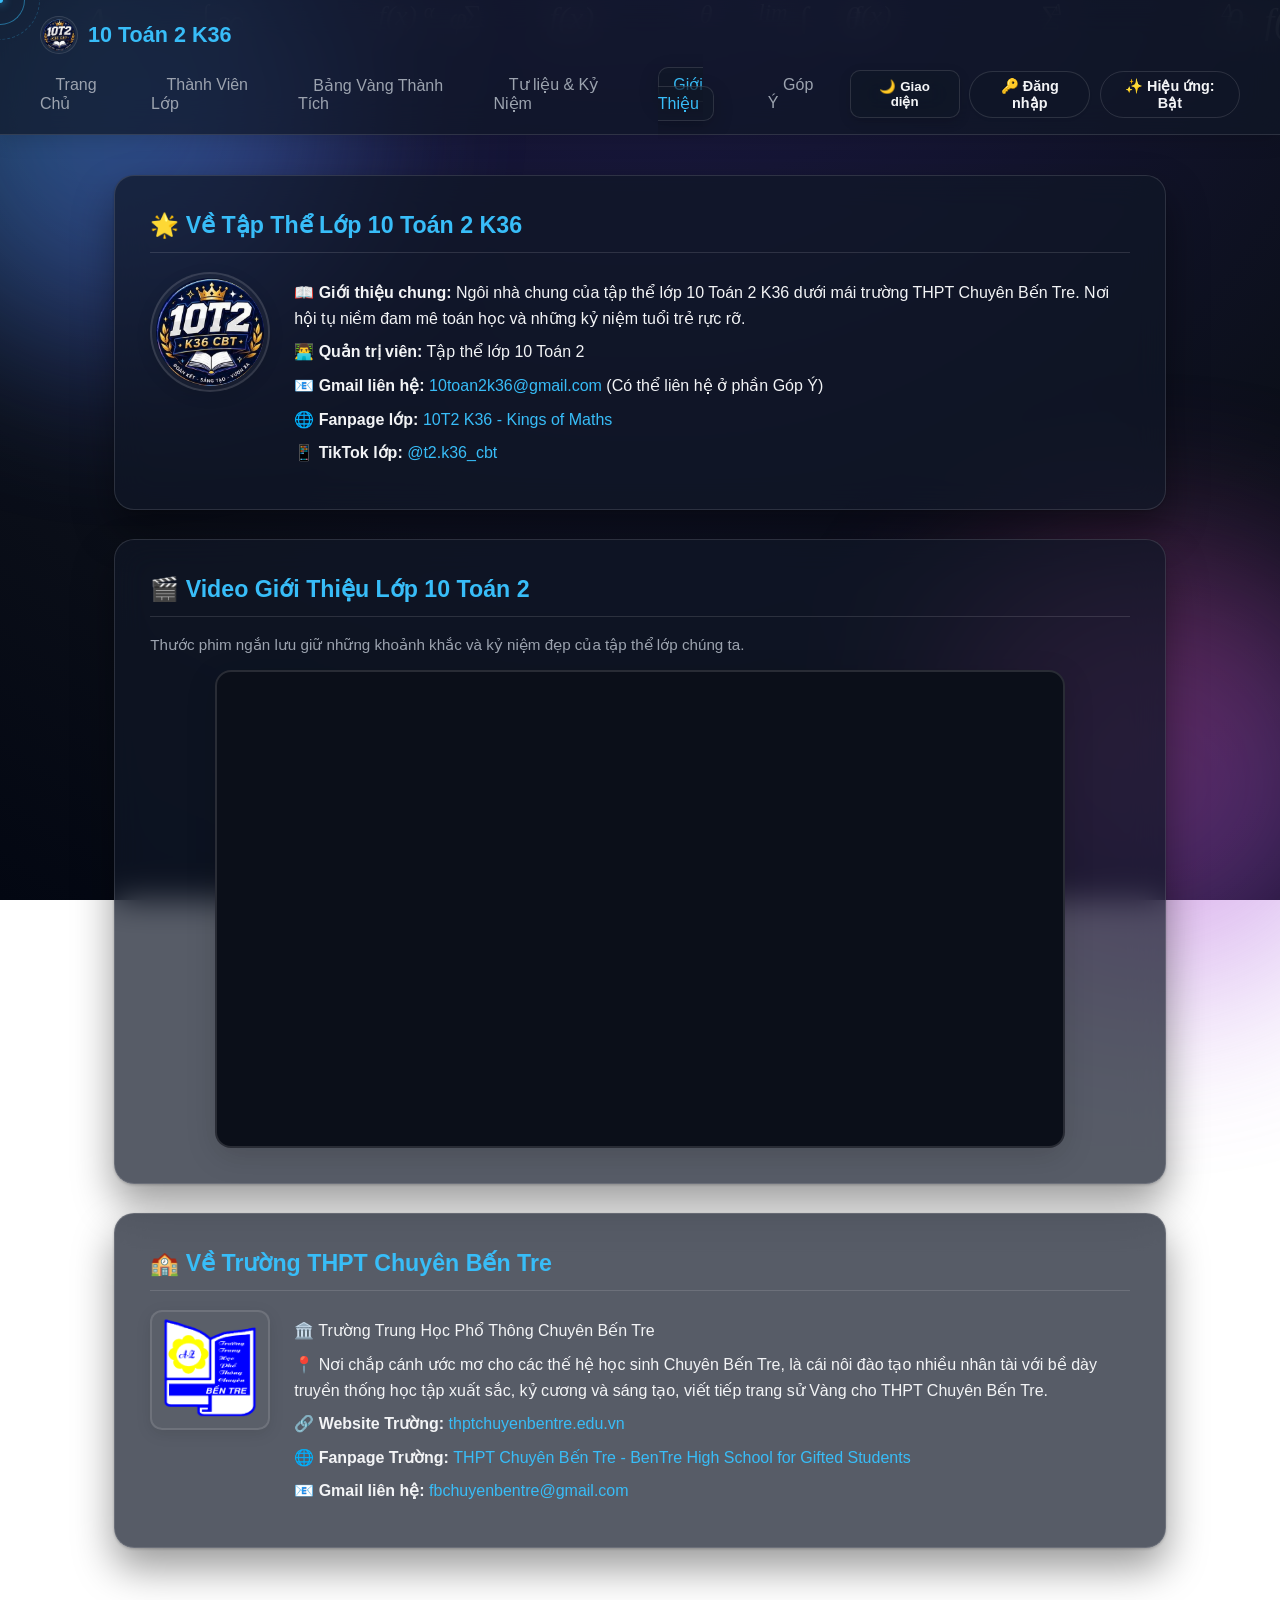
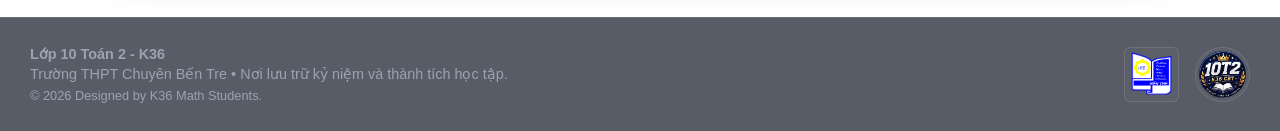
==== about.html @ b641aa77 "updated" ====
<!DOCTYPE html>
<html lang="vi">
<head>
    <meta charset="UTF-8">
    <meta name="viewport" content="width=device-width, initial-scale=1.0">
    <title>Giới Thiệu - 10 Toán 2 K36</title>
    <link rel="stylesheet" href="css/style.css">
    <style>
        /* Cấu trúc Sticky Footer cho toàn trang */
        html, body {
            height: 100%;
            margin: 0;
            display: flex;
            flex-direction: column;
        }

        .main-content {
            flex: 1;
        }

        /* Tinh chỉnh nút Đăng nhập / Đăng xuất trên header */
        .auth-nav-btn {
            background: var(--card-bg);
            color: var(--text-main);
            border: 1px solid var(--border);
            padding: 6px 14px;
            border-radius: 99px;
            font-weight: 600;
            cursor: pointer;
            transition: all 0.2s ease;
            font-size: 0.9rem;
            display: inline-flex;
            align-items: center;
            gap: 6px;
            box-shadow: 0 2px 5px rgba(0,0,0,0.02);
        }
        .auth-nav-btn:hover {
            border-color: var(--accent);
            color: var(--accent);
            transform: translateY(-1px);
        }
        .auth-nav-btn.logout-state {
            background: rgba(239, 68, 68, 0.1);
            color: #ef4444;
            border-color: rgba(239, 68, 68, 0.3);
        }
        .auth-nav-btn.logout-state:hover {
            background: #ef4444;
            color: #fff;
        }

        /* Bố cục nội dung phần giới thiệu */
        .intro-container {
            display: flex;
            gap: 24px;
            align-items: flex-start;
            flex-wrap: wrap;
        }
        .intro-logo {
            width: 120px;
            height: 120px;
            object-fit: contain;
            border-radius: 50%;
            background: rgba(128, 128, 128, 0.05);
            border: 2px solid var(--border);
            padding: 4px;
            flex-shrink: 0;
            cursor: zoom-in;
            box-shadow: 0 4px 15px rgba(0,0,0,0.1);
            transition: transform 0.3s ease;
        }
        .intro-logo.school-shape {
            border-radius: 12px;
        }
        .intro-logo:hover {
            transform: scale(1.05);
        }
        .intro-info {
            flex: 1;
            min-width: 250px;
        }
        .intro-info p {
            margin: 8px 0;
            line-height: 1.6;
        }
        .intro-info a {
            color: var(--accent);
            text-decoration: none;
            font-weight: 500;
        }
        .intro-info a:hover {
            text-decoration: underline;
        }

        /* KHUNG CARD ĐỘC LẬP CHO YOUTUBE IFRAME */
        .video-frame-wrapper {
            position: relative;
            width: 100%;
            max-width: 850px;
            margin: 16px auto 0 auto;
            border-radius: 16px;
            overflow: hidden;
            border: 2px solid var(--border);
            background: #0b0f19;
            box-shadow: 0 8px 30px rgba(0, 0, 0, 0.15);
            aspect-ratio: 16 / 9; /* Giữ tỷ lệ khung hình chuẩn YouTube */
            transition: transform 0.3s ease, box-shadow 0.3s ease;
        }
        .video-frame-wrapper:hover {
            box-shadow: 0 12px 40px rgba(0, 0, 0, 0.25);
        }
        .video-frame-wrapper iframe {
            position: absolute;
            top: 0;
            left: 0;
            width: 100%;
            height: 100%;
            border: none;
        }

        /* Hộp thoại Modal tùy chỉnh */
        .custom-modal-overlay {
            display: none;
            position: fixed;
            inset: 0;
            background: rgba(0, 0, 0, 0.5);
            backdrop-filter: blur(4px);
            z-index: 9999;
            justify-content: center;
            align-items: center;
            padding: 20px;
        }
        .custom-modal-box {
            background: var(--card-bg, #fff);
            border: 1px solid var(--border, #ddd);
            padding: 24px;
            border-radius: 16px;
            max-width: 380px;
            width: 100%;
            box-shadow: 0 10px 30px rgba(0,0,0,0.3);
            text-align: center;
            animation: modalScaleIn 0.2s ease;
        }
        @keyframes modalScaleIn {
            from { transform: scale(0.9); opacity: 0; }
            to { transform: scale(1); opacity: 1; }
        }

        /* Lightbox phóng to ảnh */
        #lightbox-modal {
            display: none;
            position: fixed;
            inset: 0;
            background: rgba(0,0,0,0.85);
            z-index: 10000;
            justify-content: center;
            align-items: center;
            padding: 20px;
            cursor: zoom-out;
        }
        #lightbox-modal img {
            max-width: 90%;
            max-height: 90vh;
            border-radius: 8px;
            box-shadow: 0 10px 30px rgba(0,0,0,0.5);
        }

        /* Logo lớp trên header */
        .header-logo-img {
            height: 38px;
            width: 38px;
            object-fit: contain;
            border-radius: 50%;
            background: rgba(128, 128, 128, 0.05);
            padding: 2px;
            border: 1px solid var(--border);
            cursor: zoom-in;
            transition: transform 0.2s ease;
            vertical-align: middle;
        }
        .header-logo-img:hover {
            transform: scale(1.1);
        }
        .logo {
            display: flex;
            align-items: center;
            gap: 10px;
        }

        /* Footer Style */
        .site-footer {
            display: flex;
            justify-content: space-between;
            align-items: center;
            padding: 24px 30px;
            border-top: 1px solid var(--border);
            background: var(--card-bg);
            flex-shrink: 0;
            gap: 20px;
            flex-wrap: wrap;
        }
        .footer-left-content {
            text-align: left;
            color: var(--text-muted);
            font-size: 0.9rem;
        }
        .footer-left-content p {
            margin: 4px 0;
        }
        .footer-right-logos {
            display: flex;
            align-items: center;
            gap: 16px;
        }
        .footer-right-logos img.school-logo {
            height: 55px;
            width: auto;
            object-fit: contain;
            background: rgba(128, 128, 128, 0.05);
            padding: 3px;
            border-radius: 6px;
            border: 1px solid var(--border);
            cursor: zoom-in;
            transition: transform 0.2s ease;
        }
        .footer-right-logos img.class-logo {
            height: 55px;
            width: 55px;
            object-fit: contain;
            border-radius: 50%;
            background: rgba(128, 128, 128, 0.05);
            padding: 3px;
            border: 1px solid var(--border);
            cursor: zoom-in;
            transition: transform 0.2s ease;
        }
        .footer-right-logos img:hover {
            transform: scale(1.08);
        }
    </style>
</head>
<body>
    <!-- Preloader -->
    <div id="preloader">
        <div class="spinner"></div>
    </div>

    <!-- Header Navigation -->
    <header class="header-nav">
        <div class="logo">
            <img src="10_t2_logo.jpeg" alt="Logo 10 Toán 2 K36" title="Bấm để phóng to logo Lớp" class="header-logo-img" onclick="openLightbox('10_t2_logo.jpeg')">
            <h2>10 Toán 2 K36</h2>
        </div>
        <ul class="menu">
            <li><a href="index.html">Trang Chủ</a></li>
            <li><a href="members.html">Thành Viên Lớp</a></li>
            <li><a href="achievements.html">Bảng Vàng Thành Tích</a></li>
            <li><a href="gallery.html">Tư liệu & Kỷ Niệm</a></li>
            <li><a href="about.html" class="active">Giới Thiệu</a></li>
            <li><a href="feedback.html">Góp Ý</a></li>
            <li><button id="theme-toggle" class="theme-btn">🌙 Giao diện</button></li>
            <li><button id="auth-nav-btn" class="auth-nav-btn" onclick="handleAuthNavAction()">🔑 Đăng nhập</button></li>
            <li><button id="fx-toggle-btn" class="fx-menu-btn" onclick="toggleMathEffects()">✨ Hiệu ứng: Bật</button></li>
        </ul>
    </header>

    <!-- Main Content -->
    <main class="main-content">
        <!-- PHẦN 1: THÔNG TIN TẬP THỂ LỚP -->
        <section class="card animate-on-scroll">
            <h2>🌟 Về Tập Thể Lớp 10 Toán 2 K36</h2>
            <div class="intro-container">
                <img src="10_t2_logo.jpeg" alt="Logo 10 Toán 2 K36" class="intro-logo" onclick="openLightbox('10_t2_logo.jpeg')" title="Bấm để phóng to">
                <div class="intro-info">
                    <p><strong>📖 Giới thiệu chung:</strong> Ngôi nhà chung của tập thể lớp 10 Toán 2 K36 dưới mái trường THPT Chuyên Bến Tre. Nơi hội tụ niềm đam mê toán học và những kỷ niệm tuổi trẻ rực rỡ.</p>
                    <p><strong>👨‍💻 Quản trị viên:</strong> Tập thể lớp 10 Toán 2</p>
                    <p><strong>📧 Gmail liên hệ:</strong> <a href="mailto:10toan2k36@gmail.com">10toan2k36@gmail.com</a> (Có thể liên hệ ở phần Góp Ý)</p>
                    <p><strong>🌐 Fanpage lớp:</strong> <a href="https://www.facebook.com/profile.php?id=61592307514906&sk=directory_contact_info" target="_blank">10T2 K36 - Kings of Maths</a></p>
                    <p><strong>📱 TikTok lớp:</strong> <a href="https://www.tiktok.com/@t2.k36_cbt" target="_blank">@t2.k36_cbt</a></p>
                </div>
            </div>
        </section>

        <!-- PHẦN 2: KHUNG CARD ĐỘC LẬP CHO VIDEO YOUTUBE -->
        <section class="card animate-on-scroll">
            <h2>🎬 Video Giới Thiệu Lớp 10 Toán 2</h2>
            <p style="color: var(--text-muted); font-size: 0.95rem; margin-bottom: 8px;">
                Thước phim ngắn lưu giữ những khoảnh khắc và kỷ niệm đẹp của tập thể lớp chúng ta.
            </p>
            
            <!-- Khung chứa video YouTube nhúng -->
            <div class="video-frame-wrapper">
                <iframe src="https://www.youtube.com/embed/HbXp9Q2y0oE" 
                        title="Video Giới Thiệu Lớp 10 Toán 2 K36 - THPT Chuyên Bến Tre" 
                        allow="accelerometer; autoplay; clipboard-write; encrypted-media; gyroscope; picture-in-picture; web-share" 
                        allowfullscreen>
                </iframe>
            </div>
        </section>

        <!-- PHẦN 3: GIỚI THIỆU VỀ TRƯỜNG -->
        <section class="card animate-on-scroll">
            <h2>🏫 Về Trường THPT Chuyên Bến Tre</h2>
            <div class="intro-container">
                <img src="logocbt.png" alt="Logo THPT Chuyên Bến Tre" class="intro-logo school-shape" onclick="openLightbox('logocbt.png')" title="Bấm để phóng to">
                <div class="intro-info">
                    <p><strong>🏛️</strong> Trường Trung Học Phổ Thông Chuyên Bến Tre</p>
                    <p><strong>📍</strong> Nơi chắp cánh ước mơ cho các thế hệ học sinh Chuyên Bến Tre, là cái nôi đào tạo nhiều nhân tài với bề dày truyền thống học tập xuất sắc, kỷ cương và sáng tạo, viết tiếp trang sử Vàng cho THPT Chuyên Bến Tre.</p>
                    <p><strong>🔗 Website Trường:</strong> <a href="https://thptchuyenbentre.edu.vn/" target="_blank">thptchuyenbentre.edu.vn</a></p>
                    <p><strong>🌐 Fanpage Trường:</strong> <a href="https://www.facebook.com/thptchuyenbentre" target="_blank">THPT Chuyên Bến Tre - BenTre High School for Gifted Students</a></p>
                     <p><strong>📧 Gmail liên hệ:</strong> <a href="mailto:fbchuyenbentre@gmail.com">fbchuyenbentre@gmail.com</a></p>
                </div>
            </div>
        </section>
    </main>

    <!-- CHÂN TRANG (FOOTER) -->
    <footer class="site-footer">
        <div class="footer-left-content">
            <p><strong>Lớp 10 Toán 2 - K36</strong></p>
            <p>Trường THPT Chuyên Bến Tre • Nơi lưu trữ kỷ niệm và thành tích học tập.</p>
            <p style="font-size: 0.8rem; margin-top: 6px; color: var(--text-muted);">© 2026 Designed by K36 Math Students.</p>
        </div>
        <div class="footer-right-logos">
            <img src="logocbt.png" alt="Logo THPT Chuyên Bến Tre" title="Bấm để phóng to logo Trường" class="school-logo" onclick="openLightbox('logocbt.png')">
            <img src="10_t2_logo.jpeg" alt="Logo 10 Toán 2 K36" title="Bấm để phóng to logo Lớp" class="class-logo" onclick="openLightbox('10_t2_logo.jpeg')">
        </div>
    </footer>

    <!-- MODAL NHẬP MẬT KHẨU -->
    <div id="login-modal" class="custom-modal-overlay">
        <div class="custom-modal-box">
            <div style="font-size: 2rem; margin-bottom: 8px;">🔐</div>
            <h3 style="color: var(--text-main); margin: 0 0 6px 0; font-size: 1.15rem;">Khu vực nội bộ lớp</h3>
            <p style="color: var(--text-muted); font-size: 0.85rem; margin: 0 0 16px 0;">Nhập mật khẩu để tiếp tục truy cập</p>
            <input type="password" id="modal-pass-input" placeholder="Mật khẩu lớp..." onkeydown="if(event.key === 'Enter') submitLogin()" style="width: 100%; background: var(--card-bg); border: 1px solid var(--border); padding: 10px 12px; border-radius: 10px; color: var(--text-main); outline: none; font-size: 0.95rem; box-sizing: border-box; margin-bottom: 12px;">
            <div id="modal-err" style="color: #ef4444; font-size: 0.8rem; margin-bottom: 12px; display: none;">Sai mật khẩu rồi bạn ơi!</div>
            <div style="display: flex; gap: 10px;">
                <button onclick="closeLoginModal()" style="flex: 1; background: transparent; color: var(--text-main); border: 1px solid var(--border); padding: 10px; border-radius: 10px; font-weight: 600; cursor: pointer;">Hủy</button>
                <button onclick="submitLogin()" style="flex: 1; background: var(--accent); color: #fff; border: none; padding: 10px; border-radius: 10px; font-weight: 600; cursor: pointer;">Xác nhận</button>
            </div>
        </div>
    </div>

    <!-- MODAL XÁC NHẬN ĐĂNG XUẤT -->
    <div id="logout-modal" class="custom-modal-overlay">
        <div class="custom-modal-box">
            <div style="font-size: 2rem; margin-bottom: 8px;">⚠️</div>
            <h3 style="color: var(--text-main); margin: 0 0 8px 0; font-size: 1.15rem;">Xác nhận đăng xuất</h3>
            <p style="color: var(--text-muted); font-size: 0.9rem; margin: 0 0 20px 0;">Bạn có chắc chắn muốn đăng xuất khỏi khu vực nội bộ không?</p>
            <div style="display: flex; gap: 10px;">
                <button onclick="closeLogoutModal()" style="flex: 1; background: transparent; color: var(--text-main); border: 1px solid var(--border); padding: 10px; border-radius: 10px; font-weight: 600; cursor: pointer;">Hủy</button>
                <button onclick="confirmLogout()" style="flex: 1; background: #ef4444; color: #fff; border: none; padding: 10px; border-radius: 10px; font-weight: 600; cursor: pointer;">Đăng xuất</button>
            </div>
        </div>
    </div>

    <!-- LIGHTBOX PHÓNG TO ẢNH -->
    <div id="lightbox-modal" onclick="closeLightbox()">
        <img id="lightbox-img" src="" alt="Phóng to ảnh">
    </div>

    <!-- Script xử lý giao diện -->
    <script>
        const CORRECT_PASS = "10toan2k36";

        window.addEventListener('DOMContentLoaded', () => {
            if (localStorage.getItem('class_unlogged') === 'true' || localStorage.getItem('class_unlocked') === 'true') {
                updateAuthButtonState(true);
            } else {
                updateAuthButtonState(false);
            }
        });

        function handleAuthNavAction() {
            if (localStorage.getItem('class_unlocked') === 'true') {
                document.getElementById('logout-modal').style.display = 'flex';
            } else {
                document.getElementById('modal-pass-input').value = '';
                document.getElementById('modal-err').style.display = 'none';
                document.getElementById('login-modal').style.display = 'flex';
                setTimeout(() => document.getElementById('modal-pass-input').focus(), 100);
            }
        }

        function closeLoginModal() {
            document.getElementById('login-modal').style.display = 'none';
        }

        function submitLogin() {
            const passVal = document.getElementById('modal-pass-input').value;
            if (passVal === CORRECT_PASS) {
                localStorage.setItem('class_unlocked', 'true');
                closeLoginModal();
                updateAuthButtonState(true);
                location.reload();
            } else {
                document.getElementById('modal-err').style.display = 'block';
            }
        }

        function closeLogoutModal() {
            document.getElementById('logout-modal').style.display = 'none';
        }

        function confirmLogout() {
            localStorage.removeItem('class_unlocked');
            updateAuthButtonState(false);
            location.reload();
        }

        function updateAuthButtonState(isLoggedIn) {
            const btn = document.getElementById('auth-nav-btn');
            if (!btn) return;
            if (isLoggedIn) {
                btn.textContent = '🚪 Đăng xuất';
                btn.className = 'auth-nav-btn logout-state';
            } else {
                btn.textContent = '🔑 Đăng nhập';
                btn.className = 'auth-nav-btn';
            }
        }

        function openLightbox(url) {
            document.getElementById('lightbox-img').src = url;
            document.getElementById('lightbox-modal').style.display = 'flex';
        }

        function closeLightbox() {
            document.getElementById('lightbox-modal').style.display = 'none';
        }

        // Chuyển đổi Light/Dark mode
        const themeToggleBtn = document.getElementById('theme-toggle');
        const body = document.body;

        if (localStorage.getItem('theme') === 'light') {
            body.classList.add('light-mode');
            if (themeToggleBtn) themeToggleBtn.textContent = '☀️ Giao diện';
        }

        if (themeToggleBtn) {
            themeToggleBtn.addEventListener('click', () => {
                body.classList.toggle('light-mode');
                
                if (body.classList.contains('light-mode')) {
                    themeToggleBtn.textContent = '☀️ Giao diện';
                    localStorage.setItem('theme', 'light');
                } else {
                    themeToggleBtn.textContent = '🌙 Giao diện';
                    localStorage.setItem('theme', 'dark');
                }
            });
        }
    </script>
    <script src="js/animation.js"></script>
    <script>
    // Tự động tạo các ký hiệu toán học rơi từ trên xuống dưới
    window.addEventListener('DOMContentLoaded', () => {
        const symbols = ['π', '∫', '∑', 'Δ', '√', 'α', 'β', 'θ', '∞', 'f(x)', 'lim', 'φ'];
        const container = document.createElement('div');
        container.className = 'math-bg-animation';
        document.body.appendChild(container);

        // Số lượng ký hiệu hiển thị cùng lúc trên màn hình
        const symbolCount = 18; 

        for (let i = 0; i < symbolCount; i++) {
            const span = document.createElement('span');
            span.className = 'math-symbol';
            span.textContent = symbols[Math.floor(Math.random() * symbols.length)];
            
            // Random vị trí ngang, kích thước và tốc độ rơi
            span.style.left = Math.random() * 100 + 'vw';
            span.style.fontSize = (Math.random() * 1.5 + 1) + 'rem';
            span.style.animationDuration = (Math.random() * 10 + 10) + 's'; // Tốc độ rơi từ 10 đến 20 giây cho mượt
            span.style.animationDelay = (Math.random() * 10) + 's';
            
            container.appendChild(span);
        }
    });
</script>
<script>
    // Khởi tạo hiệu ứng con trỏ chùm tia tọa độ
    window.addEventListener('DOMContentLoaded', () => {
        const dot = document.createElement('div');
        dot.className = 'math-ray-dot';
        
        const ring = document.createElement('div');
        ring.className = 'math-ray-ring';
        
        const pulse = document.createElement('div');
        pulse.className = 'math-ray-pulse';

        document.body.appendChild(dot);
        document.body.appendChild(ring);
        document.body.appendChild(pulse);

        let mouseX = 0, mouseY = 0;
        let currentX = 0, currentY = 0;

        window.addEventListener('mousemove', (e) => {
            mouseX = e.clientX;
            mouseY = e.clientY;
        });

        // Hàm render chuyển động bám đuổi mượt mà
        function renderRayCursor() {
            currentX += (mouseX - currentX) * 0.25;
            currentY += (mouseY - currentY) * 0.25;

            dot.style.left = currentX + 'px';
            dot.style.top = currentY + 'px';

            ring.style.left = currentX + 'px';
            ring.style.top = currentY + 'px';

            pulse.style.left = currentX + 'px';
            pulse.style.top = currentY + 'px';

            requestAnimationFrame(renderRayCursor);
        }
        renderRayCursor();

        // Xử lý hiệu ứng khi tương tác với nút/link
        const interactiveElements = document.querySelectorAll('a, button, input, .intro-logo, .video-frame-wrapper, select');
        interactiveElements.forEach(el => {
            el.addEventListener('mouseenter', () => document.body.classList.add('cursor-hover'));
            el.addEventListener('mouseleave', () => document.body.classList.remove('cursor-hover'));
        });
    });
</script>
<script>
    // Hiệu ứng click chuột tóe ký hiệu toán học
    window.addEventListener('click', (e) => {
        const mathChars = ['+', '-', '×', '÷', '=', 'π', '∫', '∑', 'Δ', '√', '0', '1'];
        const particleCount = 6; // Số lượng ký hiệu bay ra mỗi lần click

        for (let i = 0; i < particleCount; i++) {
            const span = document.createElement('span');
            span.className = 'math-click-particle';
            span.textContent = mathChars[Math.floor(Math.random() * mathChars.length)];
            
            // Đặt vị trí xuất hiện tại tọa độ click chuột
            span.style.left = e.clientX + 'px';
            span.style.top = e.clientY + 'px';

            // Tính toán hướng bay ngẫu nhiên theo hình tròn
            const angle = Math.random() * Math.PI * 2;
            const distance = Math.random() * 80 + 40; // Khoảng cách bay xa
            const tx = Math.cos(angle) * distance;
            const ty = Math.sin(angle) * distance;
            const tr = (Math.random() - 0.5) * 360; // Góc xoay ngẫu nhiên

            span.style.setProperty('--tx', tx + 'px');
            span.style.setProperty('--ty', ty + 'px');
            span.style.setProperty('--tr', tr + 'deg');

            document.body.appendChild(span);

            // Tự động xóa phần tử sau khi chạy xong animation để tránh nặng web
            setTimeout(() => {
                span.remove();
            }, 800);
        }
    });
</script>
<script>
    // Quản lý trạng thái Bật/Tắt hiệu ứng trên menu
    function toggleMathEffects() {
        const isCurrentlyDisabled = document.body.classList.contains('fx-disabled');
        const fxBtn = document.getElementById('fx-toggle-btn');

        if (isCurrentlyDisabled) {
            // Đang tắt -> Bật lại
            document.body.classList.remove('fx-disabled');
            if (fxBtn) fxBtn.innerHTML = '✨ Hiệu ứng: Bật';
            localStorage.setItem('math_fx_enabled', 'true');
        } else {
            // Đang bật -> Tắt đi
            document.body.classList.add('fx-disabled');
            if (fxBtn) fxBtn.innerHTML = '✨ Hiệu ứng: Tắt';
            localStorage.setItem('math_fx_enabled', 'false');
        }
    }

    // Khôi phục trạng thái đã lưu khi tải trang
    window.addEventListener('DOMContentLoaded', () => {
        const fxEnabled = localStorage.getItem('math_fx_enabled') !== 'false';
        const fxBtn = document.getElementById('fx-toggle-btn');

        if (!fxEnabled) {
            document.body.classList.add('fx-disabled');
            if (fxBtn) fxBtn.innerHTML = '✨ Hiệu ứng: Tắt';
        } else {
            document.body.classList.remove('fx-disabled');
            if (fxBtn) fxBtn.innerHTML = '✨ Hiệu ứng: Bật';
        }
    });

    // Cập nhật lại phần hiệu ứng click chuột để tự động ngưng khi tắt
    const originalWindowClick = window.onclick;
    window.addEventListener('click', (e) => {
        if (document.body.classList.contains('fx-disabled')) return;
        // Hiệu ứng tóe ký hiệu toán học khi click sẽ chạy ở đây
    }, true);
</script>
</body>
</html>
---- css/style.css ----
:root {
    /* Nền tối sâu thẳm, dịu mắt hơn */
    --bg-main: radial-gradient(circle at 50% -20%, #1e1b4b 0%, #0b0f19 70%, #030712 100%);
    --card-bg: rgba(17, 24, 39, 0.7);
    --text-main: #f3f4f6;
    --text-muted: #9ca3af;
    --accent: #38bdf8;
    --border: rgba(255, 255, 255, 0.12);
    --shadow: 0 20px 40px rgba(0, 0, 0, 0.4), 0 1px 3px rgba(0, 0, 0, 0.2);
    --backdrop: blur(16px);
}

/* Chế độ Sáng (Light Glass) */
body.light-mode {
    --bg-main: radial-gradient(circle at 50% -20%, #e0f2fe 0%, #f1f5f9 70%, #e2e8f0 100%);
    --card-bg: rgba(255, 255, 255, 0.85);
    --text-main: #0f172a;
    --text-muted: #475569;
    --accent: #0284c7;
    --border: rgba(255, 255, 255, 0.9);
    --shadow: 0 20px 40px rgba(100, 116, 139, 0.12), 0 1px 3px rgba(100, 116, 139, 0.08);
    --backdrop: blur(16px);
}

* {
    box-sizing: border-box;
}

body {
    margin: 0;
    font-family: 'Segoe UI', Tahoma, Geneva, Verdana, sans-serif;
    background: var(--bg-main);
    background-attachment: fixed;
    color: var(--text-main);
    min-height: 100vh;
    position: relative;
    overflow-x: hidden;
    transition: background 0.4s ease, color 0.3s ease;
}

/* Đốm sáng mờ (Glow Blobs) phía sau nền trang web */
body::before, body::after {
    content: '';
    position: fixed;
    width: 450px;
    height: 450px;
    border-radius: 50%;
    filter: blur(90px);
    z-index: -1;
    opacity: 0.45;
    animation: floatBlob 12s infinite alternate ease-in-out;
    pointer-events: none;
}

body::before {
    top: -100px;
    left: -100px;
    background: linear-gradient(135deg, #38bdf8, #6366f1);
}

body::after {
    bottom: -100px;
    right: -100px;
    background: linear-gradient(135deg, #ec4899, #8b5cf6);
    animation-delay: -6s;
}

@keyframes floatBlob {
    0% { transform: translateY(0px) scale(1); }
    100% { transform: translateY(35px) scale(1.08); }
}

/* Thanh Header kính mờ cao cấp */
.header-nav {
    background: var(--card-bg);
    backdrop-filter: var(--backdrop);
    -webkit-backdrop-filter: var(--backdrop);
    border-bottom: 1px solid var(--border);
    position: sticky;
    top: 0;
    z-index: 1000;
    display: flex;
    justify-content: space-between;
    align-items: center;
    padding: 1rem 2.5rem;
    flex-wrap: wrap;
    gap: 1rem;
    box-shadow: 0 4px 20px rgba(0, 0, 0, 0.15);
}

.logo h2 {
    margin: 0;
    color: var(--accent);
    font-size: 1.35rem;
    font-weight: 700;
}

.menu {
    list-style: none;
    display: flex;
    gap: 0.6rem;
    margin: 0;
    padding: 0;
    align-items: center;
}

.menu li a {
    color: var(--text-muted);
    text-decoration: none;
    font-weight: 500;
    padding: 0.5rem 0.9rem;
    border-radius: 10px;
    border: 1px solid transparent;
    transition: all 0.4s cubic-bezier(0.175, 0.885, 0.32, 1.275);
}

.menu li a:hover, .menu li a.active {
    color: var(--accent);
    background: var(--card-bg);
    border-color: var(--border);
    transform: translateY(-3px) scale(1.03);
    box-shadow: 0 6px 20px rgba(0, 0, 0, 0.2);
}

.menu li a:active {
    transform: translateY(-1px) scale(0.98);
}

/* Nút chuyển giao diện kính mờ có độ nảy */
.theme-btn {
    background: var(--card-bg);
    backdrop-filter: var(--backdrop);
    -webkit-backdrop-filter: var(--backdrop);
    color: var(--text-main);
    border: 1px solid var(--border);
    padding: 0.5rem 1rem;
    border-radius: 10px;
    cursor: pointer;
    font-weight: 600;
    box-shadow: 0 4px 12px rgba(0, 0, 0, 0.15);
    transition: all 0.4s cubic-bezier(0.175, 0.885, 0.32, 1.275);
}

.theme-btn:hover {
    background: var(--accent);
    color: #ffffff;
    border-color: var(--accent);
    transform: translateY(-3px) scale(1.03);
    box-shadow: 0 6px 20px rgba(56, 189, 248, 0.25);
}

.theme-btn:active {
    transform: translateY(-1px) scale(0.98);
}

/* Mở rộng khung chính lên 1100px cân đối màn hình máy tính */
.main-content {
    max-width: 1100px;
    width: 94%;
    margin: 2.5rem auto;
    padding: 0 1.5rem;
}

/* Các khung Card nổi khối kính mờ, bo góc 20px, bóng đổ đa tầng và viền sáng nhẹ */
.card {
    background: var(--card-bg);
    backdrop-filter: var(--backdrop);
    -webkit-backdrop-filter: var(--backdrop);
    border: 1px solid var(--border);
    border-radius: 20px;
    padding: 2.2rem;
    margin-bottom: 1.8rem;
    box-shadow: var(--shadow);
    transition: transform 0.3s ease, box-shadow 0.3s ease, border-color 0.3s ease;
}

.card:hover {
    transform: translateY(-4px);
    border-color: rgba(255, 255, 255, 0.5);
    box-shadow: 0 25px 50px rgba(0, 0, 0, 0.25), 0 2px 6px rgba(0, 0, 0, 0.1);
}

.card h2 {
    color: var(--accent);
    margin-top: 0;
    font-size: 1.45rem;
    border-bottom: 1px solid var(--border);
    padding-bottom: 0.8rem;
    font-weight: 600;
}

.math-quote {
    background: rgba(255, 255, 255, 0.03);
    border-left: 4px solid var(--accent);
    padding: 1.2rem;
    margin-top: 1.2rem;
    border-radius: 12px;
    backdrop-filter: blur(8px);
    border: 1px solid var(--border);
}

body.light-mode .math-quote {
    background: rgba(0, 0, 0, 0.02);
}

/* Tùy chỉnh bảng danh sách thành viên */
.member-table {
    width: 100%;
    border-collapse: collapse;
    margin-top: 20px;
    color: var(--text-main);
    background: transparent;
}

.member-table th, .member-table td {
    border: 1px solid var(--border);
    padding: 14px 18px;
    text-align: left;
    color: var(--text-main);
}

.member-table th {
    background: rgba(56, 189, 248, 0.15);
    color: var(--accent);
    font-weight: 600;
}

.member-table tr:nth-child(even) {
    background: rgba(128, 128, 128, 0.04);
}

.member-table tr:hover {
    background: rgba(56, 189, 248, 0.08);
}

/* --- Preloader chung cho mọi trang --- */
#preloader {
    position: fixed;
    top: 0;
    left: 0;
    width: 100%;
    height: 100%;
    background-color: var(--card-bg, #ffffff);
    display: flex;
    justify-content: center;
    align-items: center;
    z-index: 9999;
    transition: opacity 0.5s ease-out, visibility 0.5s ease-out;
}

.spinner {
    border: 4px solid rgba(0, 0, 0, 0.1);
    border-top: 4px solid var(--accent, #0d47a1);
    border-radius: 50%;
    width: 40px;
    height: 40px;
    animation: spin 1s linear infinite;
}

@keyframes spin {
    0% { transform: rotate(0deg); }
    100% { transform: rotate(360deg); }
}

#preloader.loaded {
    opacity: 0;
    visibility: hidden;
}

/* --- Hiệu ứng cuộn trang dùng chung --- */
.animate-on-scroll {
    opacity: 0;
    transform: translateY(30px);
    transition: opacity 0.8s ease-out, transform 0.8s ease-out;
}

.animate-on-scroll.is-visible {
    opacity: 1;
    transform: translateY(0);
}
/* --- TỐI ƯU HÓA CHO THIẾT BỊ DI ĐỘNG (MOBILE RESPONSIVE) --- */
@media (max-width: 768px) {
    /* Thu hẹp lề Header trên điện thoại */
    .header-nav {
        padding: 0.8rem 1rem;
        flex-direction: column;
        align-items: flex-start;
    }

    /* Chuyển menu ngang thành danh sách gọn gàng có thể cuộn ngang hoặc xếp dọc */
    .menu {
        width: 100%;
        overflow-x: auto;
        padding-bottom: 0.4rem;
        gap: 0.4rem;
    }

    .menu li a {
        padding: 0.4rem 0.7rem;
        font-size: 0.85rem;
        white-space: nowrap;
    }

    /* Thu hẹp lề khung chính (main-content) */
    .main-content {
        width: 96%;
        margin: 1rem auto;
        padding: 0 0.5rem;
    }

    /* Thu nhỏ padding của Card để tiết kiệm không gian màn hình nhỏ */
    .card {
        padding: 1.2rem;
        border-radius: 14px;
        margin-bottom: 1.2rem;
    }

    .card h2 {
        font-size: 1.2rem;
    }

    /* Ẩn bớt các đốm sáng nền (glow blobs) trên mobile để đỡ nặng hiệu ứng và tránh tràn màn hình */
    body::before, body::after {
        display: none;
    }

    /* Biến bảng danh sách thành viên thành dạng cuộn ngang nếu màn hình quá nhỏ */
    .member-table {
        display: block;
        overflow-x: auto;
        white-space: nowrap;
    }

    .member-table th, .member-table td {
        padding: 10px 12px;
        font-size: 0.9rem;
    }

    /* Footer chuyển thành xếp dọc */
    .site-footer {
        flex-direction: column;
        text-align: center;
        gap: 15px;
        padding: 20px 15px;
    }

    .footer-left-content {
        text-align: center;
    }
}
/* --- HIỆU ỨNG KÝ HIỆU TOÁN HỌC RƠI TỪ TRÊN XUỐNG (RÕ NÉT HƠN) --- */
.math-bg-animation {
    position: fixed;
    top: 0;
    left: 0;
    width: 100%;
    height: 100%;
    overflow: hidden;
    pointer-events: none;
    z-index: -1;
}

.math-symbol {
    position: absolute;
    color: var(--text-main); /* Đổi sang màu chữ chính của web thay vì màu mờ */
    font-family: serif;
    font-style: italic;
    opacity: 0.22; /* Tăng độ đậm lên để nhìn rõ hơn mà không bị chói mắt */
    user-select: none;
    animation: fallSymbol 12s infinite linear;
}

@keyframes fallSymbol {
    0% {
        transform: translateY(-10vh) rotate(0deg) scale(0.8);
        opacity: 0;
    }
    15% {
        opacity: 0.25; /* Rõ nét hơn ở phần giữa */
    }
    85% {
        opacity: 0.25;
    }
    100% {
        transform: translateY(105vh) rotate(360deg) scale(1.2);
        opacity: 0;
    }
}
/* --- HIỆU ỨNG CON TRỎ CHUỘT: TIA GÓC & QUỸ TÍCH LƯỢNG GIÁC --- */
body {
    cursor: none;
}

input, textarea, select {
    cursor: text;
}

/* Điểm tâm con trỏ */
.math-ray-dot {
    position: fixed;
    top: 0;
    left: 0;
    width: 6px;
    height: 6px;
    background-color: var(--accent);
    border-radius: 50%;
    pointer-events: none;
    transform: translate(-50%, -50%);
    z-index: 99999;
    box-shadow: 0 0 10px var(--accent);
}

/* Vòng cung quỹ tích bao quanh */
.math-ray-ring {
    position: fixed;
    top: 0;
    left: 0;
    width: 50px;
    height: 50px;
    border: 1px solid var(--accent);
    border-radius: 50%;
    border-top-color: transparent;
    border-left-color: transparent;
    pointer-events: none;
    transform: translate(-50%, -50%);
    z-index: 99997;
    opacity: 0.5;
    animation: rotateRing 3s linear infinite;
}

@keyframes rotateRing {
    0% { transform: translate(-50%, -50%) rotate(0deg); }
    100% { transform: translate(-50%, -50%) rotate(360deg); }
}

/* Vòng phản chiếu lớn bên ngoài */
.math-ray-pulse {
    position: fixed;
    top: 0;
    left: 0;
    width: 80px;
    height: 80px;
    border: 1px dashed var(--accent);
    border-radius: 50%;
    pointer-events: none;
    transform: translate(-50%, -50%);
    z-index: 99996;
    opacity: 0.25;
    animation: pulseRing 6s linear infinite reverse;
}

@keyframes pulseRing {
    0% { transform: translate(-50%, -50%) scale(0.9) rotate(0deg); }
    50% { transform: translate(-50%, -50%) scale(1.15) rotate(180deg); }
    100% { transform: translate(-50%, -50%) scale(0.9) rotate(360deg); }
}

/* Hiệu ứng khi rê vào nút bấm / link */
body.cursor-hover .math-ray-dot {
    background-color: #ff5722;
    box-shadow: 0 0 15px #ff5722;
    transform: translate(-50%, -50%) scale(1.5);
}

body.cursor-hover .math-ray-ring {
    border-color: #ff5722;
    width: 70px;
    height: 70px;
    opacity: 0.8;
}
/* --- HIỆU ỨNG CLICK BÙNG NỔ KÝ HIỆU TOÁN HỌC --- */
.math-click-particle {
    position: fixed;
    font-size: 1rem;
    font-family: serif;
    font-style: italic;
    color: var(--accent);
    pointer-events: none;
    user-select: none;
    z-index: 100000;
    animation: mathParticleExplode 0.8s ease-out forwards;
}

@keyframes mathParticleExplode {
    0% {
        transform: translate(0, 0) scale(1) rotate(0deg);
        opacity: 1;
    }
    100% {
        transform: translate(var(--tx), var(--ty)) scale(0.4) rotate(var(--tr));
        opacity: 0;
    }
}
/* --- NÚT BẬT/TẮT HIỆU ỨNG TRÊN MENU --- */
.fx-menu-btn {
    background: transparent;
    color: var(--text-main);
    border: 1px solid var(--border);
    padding: 6px 14px;
    border-radius: 99px;
    font-weight: 600;
    cursor: pointer;
    transition: all 0.2s ease;
    font-size: 0.9rem;
    display: inline-flex;
    align-items: center;
    gap: 6px;
}

.fx-menu-btn:hover {
    border-color: var(--accent);
    color: var(--accent);
    transform: translateY(-1px);
}

/* TRẠNG THÁI KHI TẮT HIỆU ỨNG */
body.fx-disabled {
    cursor: auto !important;
}

body.fx-disabled input, 
body.fx-disabled textarea, 
body.fx-disabled select,
body.fx-disabled a,
body.fx-disabled button {
    cursor: pointer !important;
}

/* Ẩn toàn bộ hiệu ứng nền và con trỏ khi tắt */
body.fx-disabled .math-bg-animation,
body.fx-disabled .math-ray-dot,
body.fx-disabled .math-ray-ring,
body.fx-disabled .math-ray-pulse {
    display: none !important;
}
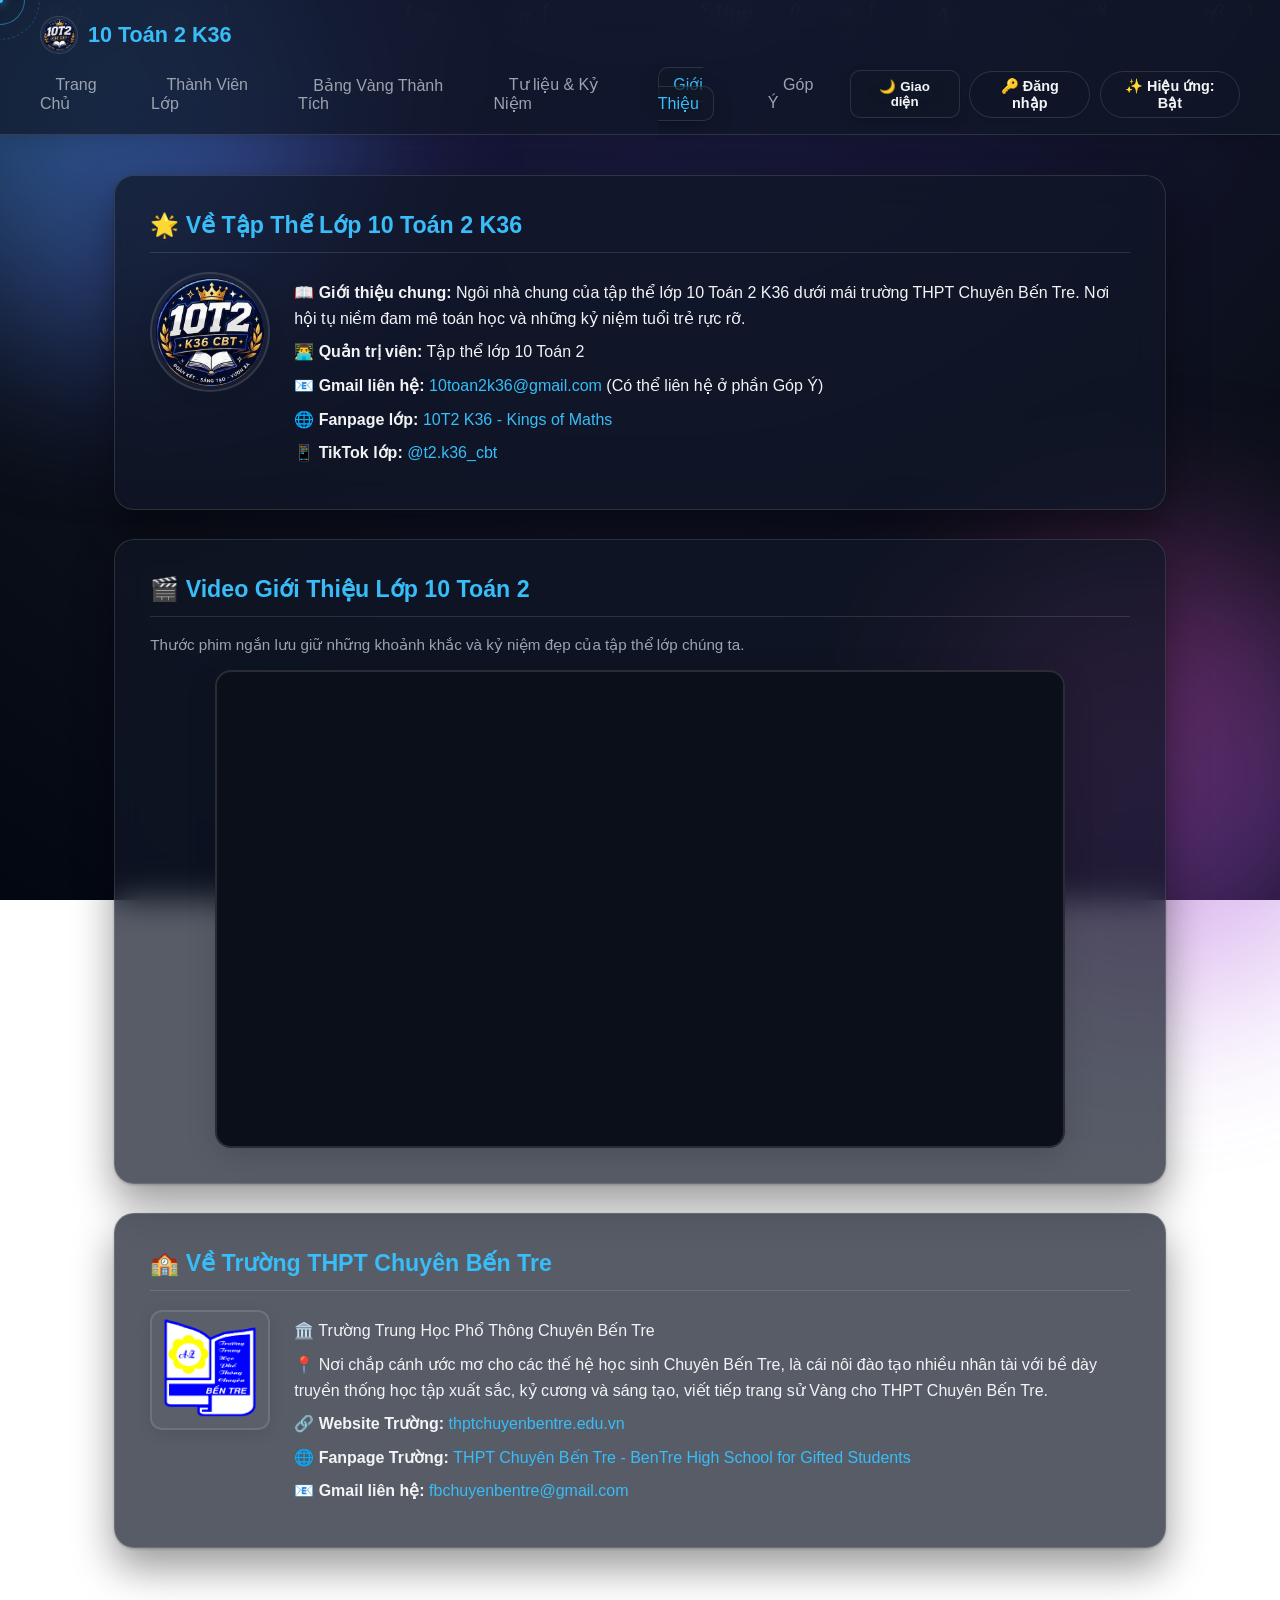
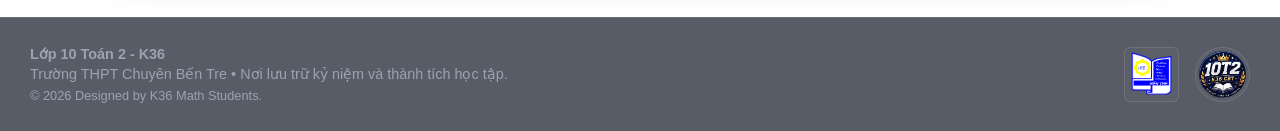
==== commit f02f135f: "updated" ====
--- a/about.html
+++ b/about.html
@@ -13,11 +13,9 @@
             display: flex;
             flex-direction: column;
         }
-
         .main-content {
             flex: 1;
         }
-
         /* Tinh chỉnh nút Đăng nhập / Đăng xuất trên header */
         .auth-nav-btn {
             background: var(--card-bg);
@@ -48,7 +46,6 @@
             background: #ef4444;
             color: #fff;
         }
-
         /* Bố cục nội dung phần giới thiệu */
         .intro-container {
             display: flex;
@@ -91,7 +88,6 @@
         .intro-info a:hover {
             text-decoration: underline;
         }
-
         /* KHUNG CARD ĐỘC LẬP CHO YOUTUBE IFRAME */
         .video-frame-wrapper {
             position: relative;
@@ -117,7 +113,6 @@
             height: 100%;
             border: none;
         }
-
         /* Hộp thoại Modal tùy chỉnh */
         .custom-modal-overlay {
             display: none;
@@ -145,7 +140,6 @@
             from { transform: scale(0.9); opacity: 0; }
             to { transform: scale(1); opacity: 1; }
         }
-
         /* Lightbox phóng to ảnh */
         #lightbox-modal {
             display: none;
@@ -164,7 +158,6 @@
             border-radius: 8px;
             box-shadow: 0 10px 30px rgba(0,0,0,0.5);
         }
-
         /* Logo lớp trên header */
         .header-logo-img {
             height: 38px;
@@ -186,7 +179,6 @@
             align-items: center;
             gap: 10px;
         }
-
         /* Footer Style */
         .site-footer {
             display: flex;
@@ -240,12 +232,9 @@
     </style>
 </head>
 <body>
-    <!-- Preloader -->
     <div id="preloader">
         <div class="spinner"></div>
     </div>
-
-    <!-- Header Navigation -->
     <header class="header-nav">
         <div class="logo">
             <img src="10_t2_logo.jpeg" alt="Logo 10 Toán 2 K36" title="Bấm để phóng to logo Lớp" class="header-logo-img" onclick="openLightbox('10_t2_logo.jpeg')">
@@ -263,10 +252,7 @@
             <li><button id="fx-toggle-btn" class="fx-menu-btn" onclick="toggleMathEffects()">✨ Hiệu ứng: Bật</button></li>
         </ul>
     </header>
-
-    <!-- Main Content -->
     <main class="main-content">
-        <!-- PHẦN 1: THÔNG TIN TẬP THỂ LỚP -->
         <section class="card animate-on-scroll">
             <h2>🌟 Về Tập Thể Lớp 10 Toán 2 K36</h2>
             <div class="intro-container">
@@ -280,15 +266,11 @@
                 </div>
             </div>
         </section>
-
-        <!-- PHẦN 2: KHUNG CARD ĐỘC LẬP CHO VIDEO YOUTUBE -->
         <section class="card animate-on-scroll">
             <h2>🎬 Video Giới Thiệu Lớp 10 Toán 2</h2>
             <p style="color: var(--text-muted); font-size: 0.95rem; margin-bottom: 8px;">
                 Thước phim ngắn lưu giữ những khoảnh khắc và kỷ niệm đẹp của tập thể lớp chúng ta.
             </p>
-            
-            <!-- Khung chứa video YouTube nhúng -->
             <div class="video-frame-wrapper">
                 <iframe src="https://www.youtube.com/embed/HbXp9Q2y0oE" 
                         title="Video Giới Thiệu Lớp 10 Toán 2 K36 - THPT Chuyên Bến Tre" 
@@ -297,8 +279,6 @@
                 </iframe>
             </div>
         </section>
-
-        <!-- PHẦN 3: GIỚI THIỆU VỀ TRƯỜNG -->
         <section class="card animate-on-scroll">
             <h2>🏫 Về Trường THPT Chuyên Bến Tre</h2>
             <div class="intro-container">
@@ -313,8 +293,6 @@
             </div>
         </section>
     </main>
-
-    <!-- CHÂN TRANG (FOOTER) -->
     <footer class="site-footer">
         <div class="footer-left-content">
             <p><strong>Lớp 10 Toán 2 - K36</strong></p>
@@ -326,8 +304,6 @@
             <img src="10_t2_logo.jpeg" alt="Logo 10 Toán 2 K36" title="Bấm để phóng to logo Lớp" class="class-logo" onclick="openLightbox('10_t2_logo.jpeg')">
         </div>
     </footer>
-
-    <!-- MODAL NHẬP MẬT KHẨU -->
     <div id="login-modal" class="custom-modal-overlay">
         <div class="custom-modal-box">
             <div style="font-size: 2rem; margin-bottom: 8px;">🔐</div>
@@ -341,8 +317,6 @@
             </div>
         </div>
     </div>
-
-    <!-- MODAL XÁC NHẬN ĐĂNG XUẤT -->
     <div id="logout-modal" class="custom-modal-overlay">
         <div class="custom-modal-box">
             <div style="font-size: 2rem; margin-bottom: 8px;">⚠️</div>
@@ -354,16 +328,11 @@
             </div>
         </div>
     </div>
-
-    <!-- LIGHTBOX PHÓNG TO ẢNH -->
     <div id="lightbox-modal" onclick="closeLightbox()">
         <img id="lightbox-img" src="" alt="Phóng to ảnh">
     </div>
-
-    <!-- Script xử lý giao diện -->
     <script>
         const CORRECT_PASS = "10toan2k36";
-
         window.addEventListener('DOMContentLoaded', () => {
             if (localStorage.getItem('class_unlogged') === 'true' || localStorage.getItem('class_unlocked') === 'true') {
                 updateAuthButtonState(true);
@@ -371,7 +340,6 @@
                 updateAuthButtonState(false);
             }
         });
-
         function handleAuthNavAction() {
             if (localStorage.getItem('class_unlocked') === 'true') {
                 document.getElementById('logout-modal').style.display = 'flex';
@@ -382,11 +350,9 @@
                 setTimeout(() => document.getElementById('modal-pass-input').focus(), 100);
             }
         }
-
         function closeLoginModal() {
             document.getElementById('login-modal').style.display = 'none';
         }
-
         function submitLogin() {
             const passVal = document.getElementById('modal-pass-input').value;
             if (passVal === CORRECT_PASS) {
@@ -398,17 +364,14 @@
                 document.getElementById('modal-err').style.display = 'block';
             }
         }
-
         function closeLogoutModal() {
             document.getElementById('logout-modal').style.display = 'none';
         }
-
         function confirmLogout() {
             localStorage.removeItem('class_unlocked');
             updateAuthButtonState(false);
             location.reload();
         }
-
         function updateAuthButtonState(isLoggedIn) {
             const btn = document.getElementById('auth-nav-btn');
             if (!btn) return;
@@ -420,29 +383,22 @@
                 btn.className = 'auth-nav-btn';
             }
         }
-
         function openLightbox(url) {
             document.getElementById('lightbox-img').src = url;
             document.getElementById('lightbox-modal').style.display = 'flex';
         }
-
         function closeLightbox() {
             document.getElementById('lightbox-modal').style.display = 'none';
         }
-
-        // Chuyển đổi Light/Dark mode
         const themeToggleBtn = document.getElementById('theme-toggle');
         const body = document.body;
-
         if (localStorage.getItem('theme') === 'light') {
             body.classList.add('light-mode');
             if (themeToggleBtn) themeToggleBtn.textContent = '☀️ Giao diện';
         }
-
         if (themeToggleBtn) {
             themeToggleBtn.addEventListener('click', () => {
                 body.classList.toggle('light-mode');
-                
                 if (body.classList.contains('light-mode')) {
                     themeToggleBtn.textContent = '☀️ Giao diện';
                     localStorage.setItem('theme', 'light');
@@ -455,74 +411,53 @@
     </script>
     <script src="js/animation.js"></script>
     <script>
-    // Tự động tạo các ký hiệu toán học rơi từ trên xuống dưới
     window.addEventListener('DOMContentLoaded', () => {
         const symbols = ['π', '∫', '∑', 'Δ', '√', 'α', 'β', 'θ', '∞', 'f(x)', 'lim', 'φ'];
         const container = document.createElement('div');
         container.className = 'math-bg-animation';
         document.body.appendChild(container);
-
-        // Số lượng ký hiệu hiển thị cùng lúc trên màn hình
         const symbolCount = 18; 
-
         for (let i = 0; i < symbolCount; i++) {
             const span = document.createElement('span');
             span.className = 'math-symbol';
             span.textContent = symbols[Math.floor(Math.random() * symbols.length)];
-            
-            // Random vị trí ngang, kích thước và tốc độ rơi
             span.style.left = Math.random() * 100 + 'vw';
             span.style.fontSize = (Math.random() * 1.5 + 1) + 'rem';
-            span.style.animationDuration = (Math.random() * 10 + 10) + 's'; // Tốc độ rơi từ 10 đến 20 giây cho mượt
+            span.style.animationDuration = (Math.random() * 10 + 10) + 's'; 
             span.style.animationDelay = (Math.random() * 10) + 's';
-            
             container.appendChild(span);
         }
     });
 </script>
 <script>
-    // Khởi tạo hiệu ứng con trỏ chùm tia tọa độ
     window.addEventListener('DOMContentLoaded', () => {
         const dot = document.createElement('div');
         dot.className = 'math-ray-dot';
-        
         const ring = document.createElement('div');
         ring.className = 'math-ray-ring';
-        
         const pulse = document.createElement('div');
         pulse.className = 'math-ray-pulse';
-
         document.body.appendChild(dot);
         document.body.appendChild(ring);
         document.body.appendChild(pulse);
-
         let mouseX = 0, mouseY = 0;
         let currentX = 0, currentY = 0;
-
         window.addEventListener('mousemove', (e) => {
             mouseX = e.clientX;
             mouseY = e.clientY;
         });
-
-        // Hàm render chuyển động bám đuổi mượt mà
         function renderRayCursor() {
             currentX += (mouseX - currentX) * 0.25;
             currentY += (mouseY - currentY) * 0.25;
-
             dot.style.left = currentX + 'px';
             dot.style.top = currentY + 'px';
-
             ring.style.left = currentX + 'px';
             ring.style.top = currentY + 'px';
-
             pulse.style.left = currentX + 'px';
             pulse.style.top = currentY + 'px';
-
             requestAnimationFrame(renderRayCursor);
         }
         renderRayCursor();
-
-        // Xử lý hiệu ứng khi tương tác với nút/link
         const interactiveElements = document.querySelectorAll('a, button, input, .intro-logo, .video-frame-wrapper, select');
         interactiveElements.forEach(el => {
             el.addEventListener('mouseenter', () => document.body.classList.add('cursor-hover'));
@@ -531,34 +466,24 @@
     });
 </script>
 <script>
-    // Hiệu ứng click chuột tóe ký hiệu toán học
     window.addEventListener('click', (e) => {
         const mathChars = ['+', '-', '×', '÷', '=', 'π', '∫', '∑', 'Δ', '√', '0', '1'];
-        const particleCount = 6; // Số lượng ký hiệu bay ra mỗi lần click
-
+        const particleCount = 6; 
         for (let i = 0; i < particleCount; i++) {
             const span = document.createElement('span');
             span.className = 'math-click-particle';
             span.textContent = mathChars[Math.floor(Math.random() * mathChars.length)];
-            
-            // Đặt vị trí xuất hiện tại tọa độ click chuột
             span.style.left = e.clientX + 'px';
             span.style.top = e.clientY + 'px';
-
-            // Tính toán hướng bay ngẫu nhiên theo hình tròn
             const angle = Math.random() * Math.PI * 2;
-            const distance = Math.random() * 80 + 40; // Khoảng cách bay xa
+            const distance = Math.random() * 80 + 40; 
             const tx = Math.cos(angle) * distance;
             const ty = Math.sin(angle) * distance;
-            const tr = (Math.random() - 0.5) * 360; // Góc xoay ngẫu nhiên
-
+            const tr = (Math.random() - 0.5) * 360; 
             span.style.setProperty('--tx', tx + 'px');
             span.style.setProperty('--ty', ty + 'px');
             span.style.setProperty('--tr', tr + 'deg');
-
             document.body.appendChild(span);
-
-            // Tự động xóa phần tử sau khi chạy xong animation để tránh nặng web
             setTimeout(() => {
                 span.remove();
             }, 800);
@@ -566,29 +491,22 @@
     });
 </script>
 <script>
-    // Quản lý trạng thái Bật/Tắt hiệu ứng trên menu
     function toggleMathEffects() {
         const isCurrentlyDisabled = document.body.classList.contains('fx-disabled');
         const fxBtn = document.getElementById('fx-toggle-btn');
-
         if (isCurrentlyDisabled) {
-            // Đang tắt -> Bật lại
             document.body.classList.remove('fx-disabled');
             if (fxBtn) fxBtn.innerHTML = '✨ Hiệu ứng: Bật';
             localStorage.setItem('math_fx_enabled', 'true');
         } else {
-            // Đang bật -> Tắt đi
             document.body.classList.add('fx-disabled');
             if (fxBtn) fxBtn.innerHTML = '✨ Hiệu ứng: Tắt';
             localStorage.setItem('math_fx_enabled', 'false');
         }
     }
-
-    // Khôi phục trạng thái đã lưu khi tải trang
     window.addEventListener('DOMContentLoaded', () => {
         const fxEnabled = localStorage.getItem('math_fx_enabled') !== 'false';
         const fxBtn = document.getElementById('fx-toggle-btn');
-
         if (!fxEnabled) {
             document.body.classList.add('fx-disabled');
             if (fxBtn) fxBtn.innerHTML = '✨ Hiệu ứng: Tắt';
@@ -597,12 +515,9 @@
             if (fxBtn) fxBtn.innerHTML = '✨ Hiệu ứng: Bật';
         }
     });
-
-    // Cập nhật lại phần hiệu ứng click chuột để tự động ngưng khi tắt
     const originalWindowClick = window.onclick;
     window.addEventListener('click', (e) => {
         if (document.body.classList.contains('fx-disabled')) return;
-        // Hiệu ứng tóe ký hiệu toán học khi click sẽ chạy ở đây
     }, true);
 </script>
 </body>
--- a/css/style.css
+++ b/css/style.css
@@ -1,5 +1,4 @@
 :root {
-    /* Nền tối sâu thẳm, dịu mắt hơn */
     --bg-main: radial-gradient(circle at 50% -20%, #1e1b4b 0%, #0b0f19 70%, #030712 100%);
     --card-bg: rgba(17, 24, 39, 0.7);
     --text-main: #f3f4f6;
@@ -9,8 +8,6 @@
     --shadow: 0 20px 40px rgba(0, 0, 0, 0.4), 0 1px 3px rgba(0, 0, 0, 0.2);
     --backdrop: blur(16px);
 }
-
-/* Chế độ Sáng (Light Glass) */
 body.light-mode {
     --bg-main: radial-gradient(circle at 50% -20%, #e0f2fe 0%, #f1f5f9 70%, #e2e8f0 100%);
     --card-bg: rgba(255, 255, 255, 0.85);
@@ -21,11 +18,9 @@
     --shadow: 0 20px 40px rgba(100, 116, 139, 0.12), 0 1px 3px rgba(100, 116, 139, 0.08);
     --backdrop: blur(16px);
 }
-
 * {
     box-sizing: border-box;
 }
-
 body {
     margin: 0;
     font-family: 'Segoe UI', Tahoma, Geneva, Verdana, sans-serif;
@@ -37,8 +32,6 @@
     overflow-x: hidden;
     transition: background 0.4s ease, color 0.3s ease;
 }
-
-/* Đốm sáng mờ (Glow Blobs) phía sau nền trang web */
 body::before, body::after {
     content: '';
     position: fixed;
@@ -51,26 +44,21 @@
     animation: floatBlob 12s infinite alternate ease-in-out;
     pointer-events: none;
 }
-
 body::before {
     top: -100px;
     left: -100px;
     background: linear-gradient(135deg, #38bdf8, #6366f1);
 }
-
 body::after {
     bottom: -100px;
     right: -100px;
     background: linear-gradient(135deg, #ec4899, #8b5cf6);
     animation-delay: -6s;
 }
-
 @keyframes floatBlob {
     0% { transform: translateY(0px) scale(1); }
     100% { transform: translateY(35px) scale(1.08); }
 }
-
-/* Thanh Header kính mờ cao cấp */
 .header-nav {
     background: var(--card-bg);
     backdrop-filter: var(--backdrop);
@@ -87,14 +75,12 @@
     gap: 1rem;
     box-shadow: 0 4px 20px rgba(0, 0, 0, 0.15);
 }
-
 .logo h2 {
     margin: 0;
     color: var(--accent);
     font-size: 1.35rem;
     font-weight: 700;
 }
-
 .menu {
     list-style: none;
     display: flex;
@@ -103,7 +89,6 @@
     padding: 0;
     align-items: center;
 }
-
 .menu li a {
     color: var(--text-muted);
     text-decoration: none;
@@ -113,7 +98,6 @@
     border: 1px solid transparent;
     transition: all 0.4s cubic-bezier(0.175, 0.885, 0.32, 1.275);
 }
-
 .menu li a:hover, .menu li a.active {
     color: var(--accent);
     background: var(--card-bg);
@@ -121,12 +105,9 @@
     transform: translateY(-3px) scale(1.03);
     box-shadow: 0 6px 20px rgba(0, 0, 0, 0.2);
 }
-
 .menu li a:active {
     transform: translateY(-1px) scale(0.98);
 }
-
-/* Nút chuyển giao diện kính mờ có độ nảy */
 .theme-btn {
     background: var(--card-bg);
     backdrop-filter: var(--backdrop);
@@ -140,7 +121,6 @@
     box-shadow: 0 4px 12px rgba(0, 0, 0, 0.15);
     transition: all 0.4s cubic-bezier(0.175, 0.885, 0.32, 1.275);
 }
-
 .theme-btn:hover {
     background: var(--accent);
     color: #ffffff;
@@ -148,20 +128,15 @@
     transform: translateY(-3px) scale(1.03);
     box-shadow: 0 6px 20px rgba(56, 189, 248, 0.25);
 }
-
 .theme-btn:active {
     transform: translateY(-1px) scale(0.98);
 }
-
-/* Mở rộng khung chính lên 1100px cân đối màn hình máy tính */
 .main-content {
     max-width: 1100px;
     width: 94%;
     margin: 2.5rem auto;
     padding: 0 1.5rem;
 }
-
-/* Các khung Card nổi khối kính mờ, bo góc 20px, bóng đổ đa tầng và viền sáng nhẹ */
 .card {
     background: var(--card-bg);
     backdrop-filter: var(--backdrop);
@@ -173,13 +148,11 @@
     box-shadow: var(--shadow);
     transition: transform 0.3s ease, box-shadow 0.3s ease, border-color 0.3s ease;
 }
-
 .card:hover {
     transform: translateY(-4px);
     border-color: rgba(255, 255, 255, 0.5);
     box-shadow: 0 25px 50px rgba(0, 0, 0, 0.25), 0 2px 6px rgba(0, 0, 0, 0.1);
 }
-
 .card h2 {
     color: var(--accent);
     margin-top: 0;
@@ -188,7 +161,6 @@
     padding-bottom: 0.8rem;
     font-weight: 600;
 }
-
 .math-quote {
     background: rgba(255, 255, 255, 0.03);
     border-left: 4px solid var(--accent);
@@ -198,12 +170,9 @@
     backdrop-filter: blur(8px);
     border: 1px solid var(--border);
 }
-
 body.light-mode .math-quote {
     background: rgba(0, 0, 0, 0.02);
 }
-
-/* Tùy chỉnh bảng danh sách thành viên */
 .member-table {
     width: 100%;
     border-collapse: collapse;
@@ -211,29 +180,23 @@
     color: var(--text-main);
     background: transparent;
 }
-
 .member-table th, .member-table td {
     border: 1px solid var(--border);
     padding: 14px 18px;
     text-align: left;
     color: var(--text-main);
 }
-
 .member-table th {
     background: rgba(56, 189, 248, 0.15);
     color: var(--accent);
     font-weight: 600;
 }
-
 .member-table tr:nth-child(even) {
     background: rgba(128, 128, 128, 0.04);
 }
-
 .member-table tr:hover {
     background: rgba(56, 189, 248, 0.08);
 }
-
-/* --- Preloader chung cho mọi trang --- */
 #preloader {
     position: fixed;
     top: 0;
@@ -247,7 +210,6 @@
     z-index: 9999;
     transition: opacity 0.5s ease-out, visibility 0.5s ease-out;
 }
-
 .spinner {
     border: 4px solid rgba(0, 0, 0, 0.1);
     border-top: 4px solid var(--accent, #0d47a1);
@@ -256,99 +218,75 @@
     height: 40px;
     animation: spin 1s linear infinite;
 }
-
 @keyframes spin {
     0% { transform: rotate(0deg); }
     100% { transform: rotate(360deg); }
 }
-
 #preloader.loaded {
     opacity: 0;
     visibility: hidden;
 }
-
-/* --- Hiệu ứng cuộn trang dùng chung --- */
 .animate-on-scroll {
     opacity: 0;
     transform: translateY(30px);
     transition: opacity 0.8s ease-out, transform 0.8s ease-out;
 }
-
 .animate-on-scroll.is-visible {
     opacity: 1;
     transform: translateY(0);
 }
-/* --- TỐI ƯU HÓA CHO THIẾT BỊ DI ĐỘNG (MOBILE RESPONSIVE) --- */
 @media (max-width: 768px) {
-    /* Thu hẹp lề Header trên điện thoại */
     .header-nav {
         padding: 0.8rem 1rem;
         flex-direction: column;
         align-items: flex-start;
     }
-
-    /* Chuyển menu ngang thành danh sách gọn gàng có thể cuộn ngang hoặc xếp dọc */
     .menu {
         width: 100%;
         overflow-x: auto;
         padding-bottom: 0.4rem;
         gap: 0.4rem;
     }
-
     .menu li a {
         padding: 0.4rem 0.7rem;
         font-size: 0.85rem;
         white-space: nowrap;
     }
-
-    /* Thu hẹp lề khung chính (main-content) */
     .main-content {
         width: 96%;
         margin: 1rem auto;
         padding: 0 0.5rem;
     }
-
-    /* Thu nhỏ padding của Card để tiết kiệm không gian màn hình nhỏ */
     .card {
         padding: 1.2rem;
         border-radius: 14px;
         margin-bottom: 1.2rem;
     }
-
     .card h2 {
         font-size: 1.2rem;
     }
-
-    /* Ẩn bớt các đốm sáng nền (glow blobs) trên mobile để đỡ nặng hiệu ứng và tránh tràn màn hình */
     body::before, body::after {
         display: none;
     }
-
-    /* Biến bảng danh sách thành viên thành dạng cuộn ngang nếu màn hình quá nhỏ */
     .member-table {
         display: block;
         overflow-x: auto;
         white-space: nowrap;
     }
-
     .member-table th, .member-table td {
         padding: 10px 12px;
         font-size: 0.9rem;
     }
-
-    /* Footer chuyển thành xếp dọc */
     .site-footer {
         flex-direction: column;
         text-align: center;
         gap: 15px;
         padding: 20px 15px;
     }
-
     .footer-left-content {
         text-align: center;
     }
 }
-/* --- HIỆU ỨNG KÝ HIỆU TOÁN HỌC RƠI TỪ TRÊN XUỐNG (RÕ NÉT HƠN) --- */
 .math-bg-animation {
     position: fixed;
     top: 0;
@@ -359,24 +297,22 @@
     pointer-events: none;
     z-index: -1;
 }
-
 .math-symbol {
     position: absolute;
-    color: var(--text-main); /* Đổi sang màu chữ chính của web thay vì màu mờ */
+    color: var(--text-main); 
     font-family: serif;
     font-style: italic;
-    opacity: 0.22; /* Tăng độ đậm lên để nhìn rõ hơn mà không bị chói mắt */
+    opacity: 0.22; 
     user-select: none;
     animation: fallSymbol 12s infinite linear;
 }
-
 @keyframes fallSymbol {
     0% {
         transform: translateY(-10vh) rotate(0deg) scale(0.8);
         opacity: 0;
     }
     15% {
-        opacity: 0.25; /* Rõ nét hơn ở phần giữa */
+        opacity: 0.25; 
     }
     85% {
         opacity: 0.25;
@@ -386,16 +322,12 @@
         opacity: 0;
     }
 }
-/* --- HIỆU ỨNG CON TRỎ CHUỘT: TIA GÓC & QUỸ TÍCH LƯỢNG GIÁC --- */
 body {
     cursor: none;
 }
-
 input, textarea, select {
     cursor: text;
 }
-
-/* Điểm tâm con trỏ */
 .math-ray-dot {
     position: fixed;
     top: 0;
@@ -409,8 +341,6 @@
     z-index: 99999;
     box-shadow: 0 0 10px var(--accent);
 }
-
-/* Vòng cung quỹ tích bao quanh */
 .math-ray-ring {
     position: fixed;
     top: 0;
@@ -427,13 +357,10 @@
     opacity: 0.5;
     animation: rotateRing 3s linear infinite;
 }
-
 @keyframes rotateRing {
     0% { transform: translate(-50%, -50%) rotate(0deg); }
     100% { transform: translate(-50%, -50%) rotate(360deg); }
 }
-
-/* Vòng phản chiếu lớn bên ngoài */
 .math-ray-pulse {
     position: fixed;
     top: 0;
@@ -448,27 +375,22 @@
     opacity: 0.25;
     animation: pulseRing 6s linear infinite reverse;
 }
-
 @keyframes pulseRing {
     0% { transform: translate(-50%, -50%) scale(0.9) rotate(0deg); }
     50% { transform: translate(-50%, -50%) scale(1.15) rotate(180deg); }
     100% { transform: translate(-50%, -50%) scale(0.9) rotate(360deg); }
 }
-
-/* Hiệu ứng khi rê vào nút bấm / link */
 body.cursor-hover .math-ray-dot {
     background-color: #ff5722;
     box-shadow: 0 0 15px #ff5722;
     transform: translate(-50%, -50%) scale(1.5);
 }
-
 body.cursor-hover .math-ray-ring {
     border-color: #ff5722;
     width: 70px;
     height: 70px;
     opacity: 0.8;
 }
-/* --- HIỆU ỨNG CLICK BÙNG NỔ KÝ HIỆU TOÁN HỌC --- */
 .math-click-particle {
     position: fixed;
     font-size: 1rem;
@@ -480,7 +402,6 @@
     z-index: 100000;
     animation: mathParticleExplode 0.8s ease-out forwards;
 }
-
 @keyframes mathParticleExplode {
     0% {
         transform: translate(0, 0) scale(1) rotate(0deg);
@@ -491,7 +412,6 @@
         opacity: 0;
     }
 }
-/* --- NÚT BẬT/TẮT HIỆU ỨNG TRÊN MENU --- */
 .fx-menu-btn {
     background: transparent;
     color: var(--text-main);
@@ -506,18 +426,14 @@
     align-items: center;
     gap: 6px;
 }
-
 .fx-menu-btn:hover {
     border-color: var(--accent);
     color: var(--accent);
     transform: translateY(-1px);
 }
-
-/* TRẠNG THÁI KHI TẮT HIỆU ỨNG */
 body.fx-disabled {
     cursor: auto !important;
 }
-
 body.fx-disabled input, 
 body.fx-disabled textarea, 
 body.fx-disabled select,
@@ -525,8 +441,6 @@
 body.fx-disabled button {
     cursor: pointer !important;
 }
-
-/* Ẩn toàn bộ hiệu ứng nền và con trỏ khi tắt */
 body.fx-disabled .math-bg-animation,
 body.fx-disabled .math-ray-dot,
 body.fx-disabled .math-ray-ring,
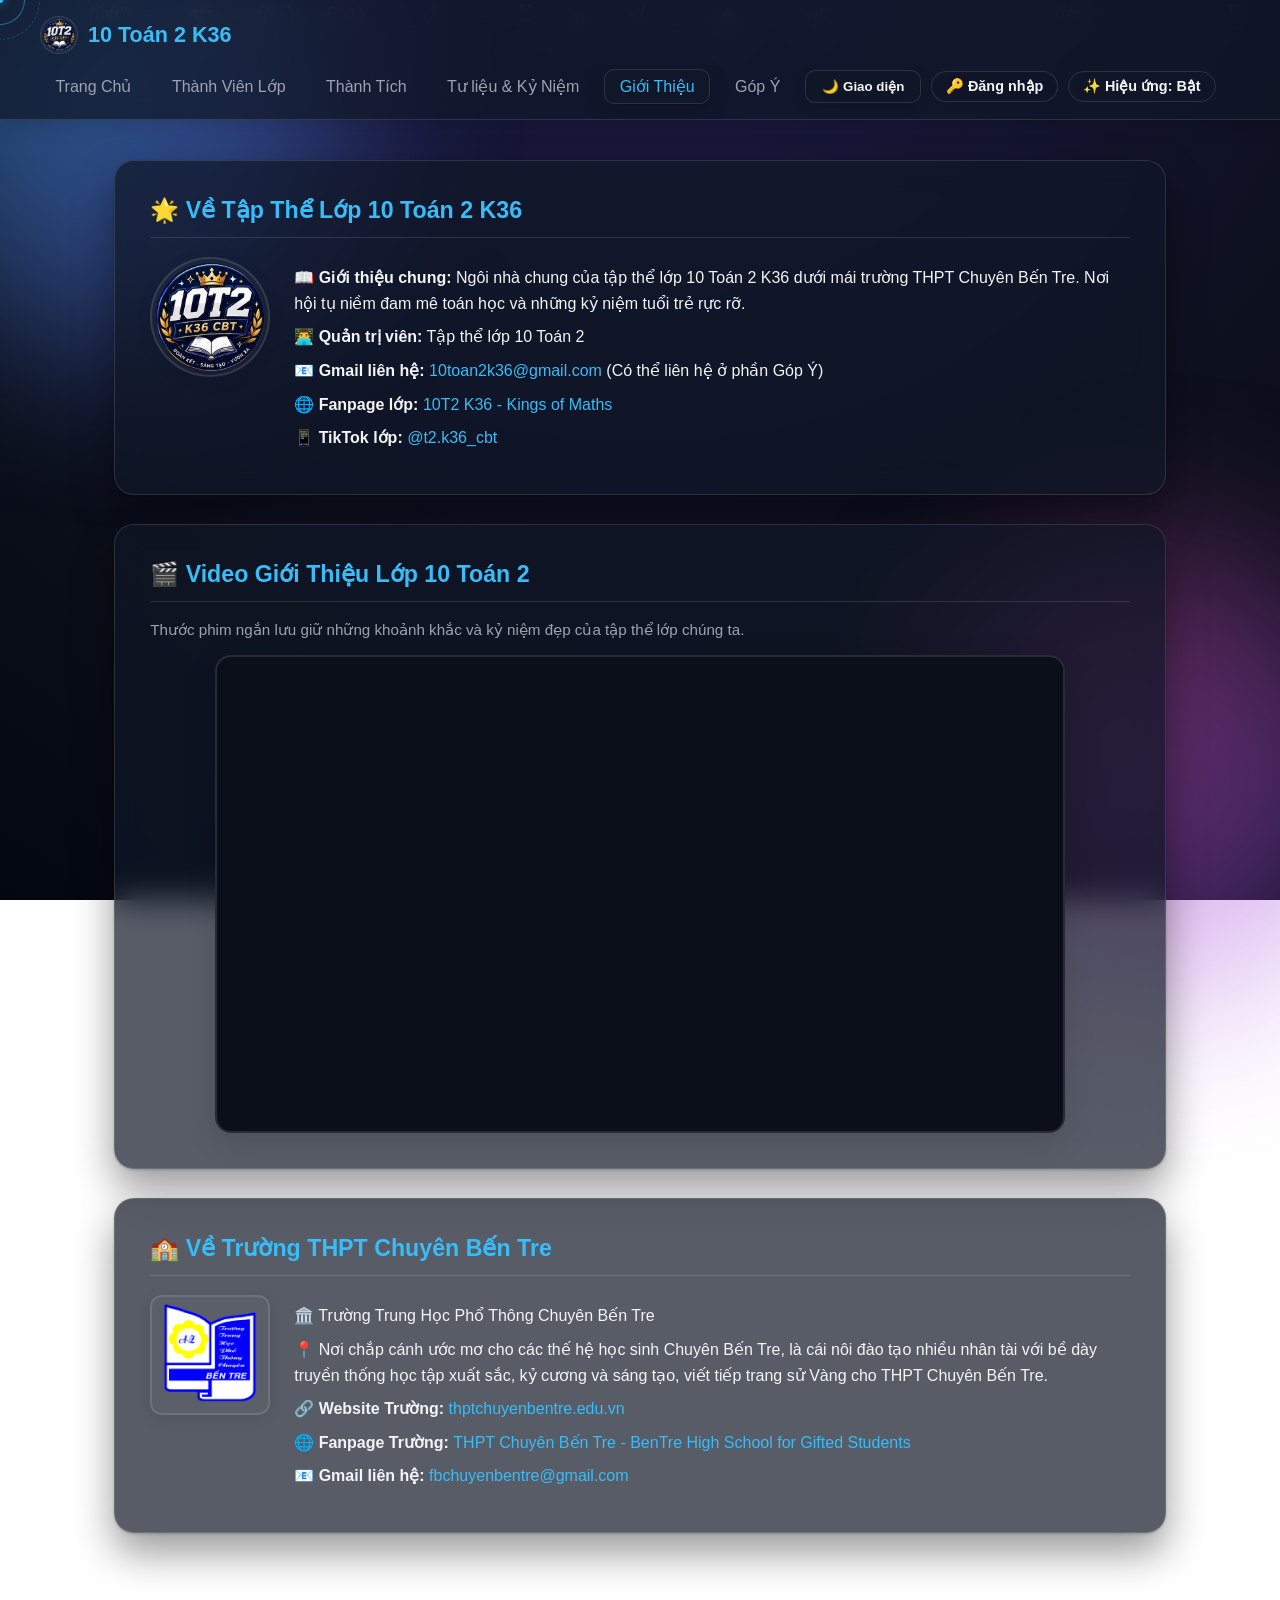
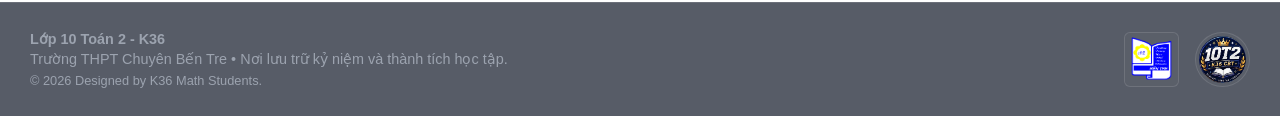
==== commit a5062b83: "updated" ====
--- a/about.html
+++ b/about.html
@@ -6,7 +6,6 @@
     <title>Giới Thiệu - 10 Toán 2 K36</title>
     <link rel="stylesheet" href="css/style.css">
     <style>
-        /* Cấu trúc Sticky Footer cho toàn trang */
         html, body {
             height: 100%;
             margin: 0;
@@ -16,7 +15,6 @@
         .main-content {
             flex: 1;
         }
-        /* Tinh chỉnh nút Đăng nhập / Đăng xuất trên header */
         .auth-nav-btn {
             background: var(--card-bg);
             color: var(--text-main);
@@ -46,7 +44,6 @@
             background: #ef4444;
             color: #fff;
         }
-        /* Bố cục nội dung phần giới thiệu */
         .intro-container {
             display: flex;
             gap: 24px;
@@ -88,7 +85,6 @@
         .intro-info a:hover {
             text-decoration: underline;
         }
-        /* KHUNG CARD ĐỘC LẬP CHO YOUTUBE IFRAME */
         .video-frame-wrapper {
             position: relative;
             width: 100%;
@@ -99,7 +95,7 @@
             border: 2px solid var(--border);
             background: #0b0f19;
             box-shadow: 0 8px 30px rgba(0, 0, 0, 0.15);
-            aspect-ratio: 16 / 9; /* Giữ tỷ lệ khung hình chuẩn YouTube */
+            aspect-ratio: 16 / 9; 
             transition: transform 0.3s ease, box-shadow 0.3s ease;
         }
         .video-frame-wrapper:hover {
@@ -113,7 +109,6 @@
             height: 100%;
             border: none;
         }
-        /* Hộp thoại Modal tùy chỉnh */
         .custom-modal-overlay {
             display: none;
             position: fixed;
@@ -140,7 +135,6 @@
             from { transform: scale(0.9); opacity: 0; }
             to { transform: scale(1); opacity: 1; }
         }
-        /* Lightbox phóng to ảnh */
         #lightbox-modal {
             display: none;
             position: fixed;
@@ -158,7 +152,6 @@
             border-radius: 8px;
             box-shadow: 0 10px 30px rgba(0,0,0,0.5);
         }
-        /* Logo lớp trên header */
         .header-logo-img {
             height: 38px;
             width: 38px;
@@ -179,7 +172,6 @@
             align-items: center;
             gap: 10px;
         }
-        /* Footer Style */
         .site-footer {
             display: flex;
             justify-content: space-between;
@@ -243,7 +235,7 @@
         <ul class="menu">
             <li><a href="index.html">Trang Chủ</a></li>
             <li><a href="members.html">Thành Viên Lớp</a></li>
-            <li><a href="achievements.html">Bảng Vàng Thành Tích</a></li>
+            <li><a href="achievements.html">Thành Tích</a></li>
             <li><a href="gallery.html">Tư liệu & Kỷ Niệm</a></li>
             <li><a href="about.html" class="active">Giới Thiệu</a></li>
             <li><a href="feedback.html">Góp Ý</a></li>
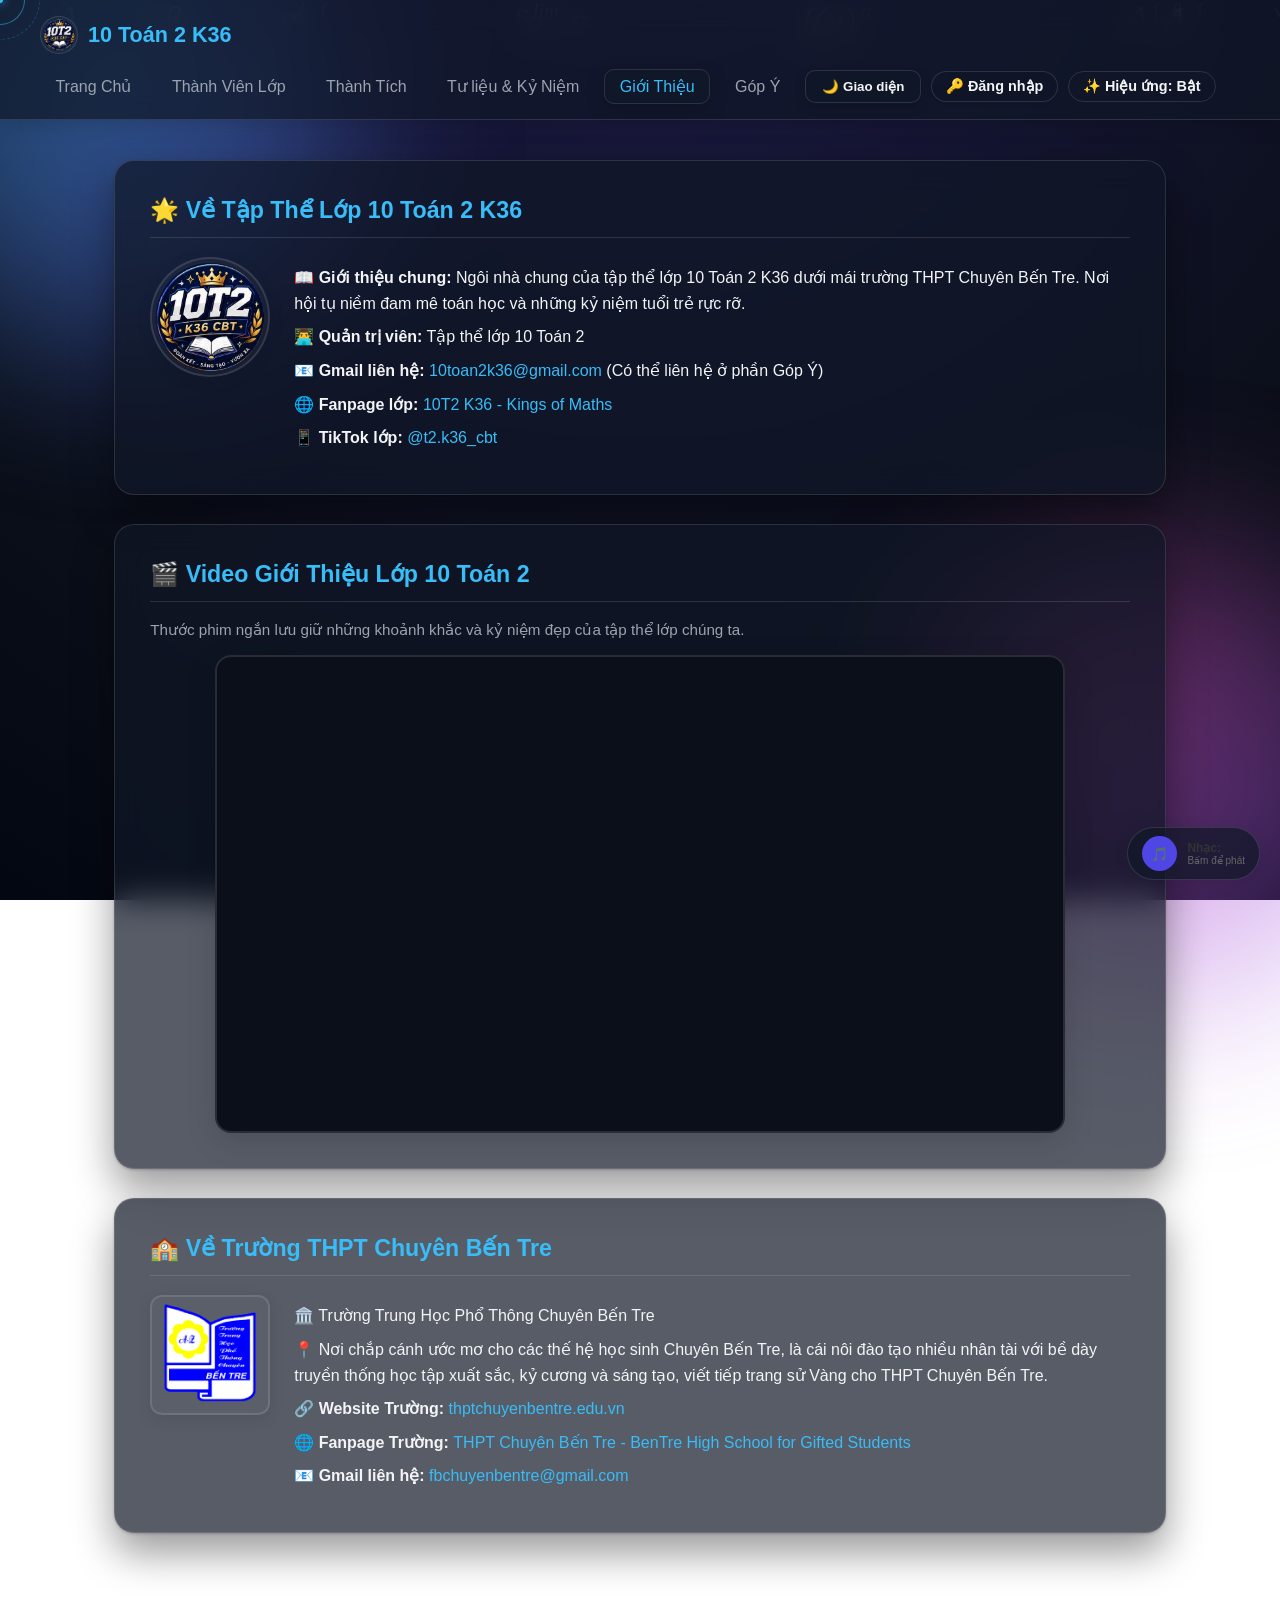
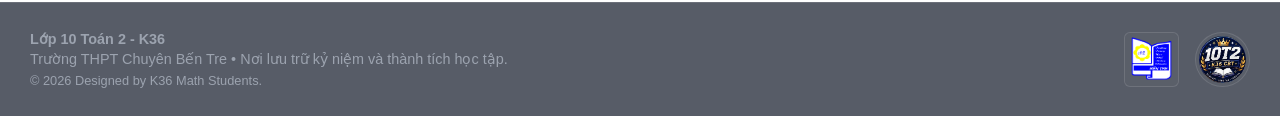
==== commit cd394b15: "updated" ====
--- a/about.html
+++ b/about.html
@@ -512,5 +512,50 @@
         if (document.body.classList.contains('fx-disabled')) return;
     }, true);
 </script>
+<div id="music-widget" style="position: fixed; bottom: 20px; right: 20px; z-index: 9999; background: var(--card-bg, #ffffff); padding: 8px 14px; border-radius: 30px; box-shadow: 0 4px 15px rgba(0,0,0,0.1); display: flex; align-items: center; gap: 10px; border: 1px solid var(--border, #eaeaea);">
+    <audio id="bg-music" loop preload="none">
+        <source src="music/music.mp3" type="audio/mpeg">
+    </audio>
+    <button id="music-toggle-btn" onclick="toggleMusic()" style="background: #ef4444; border: none; color: white; width: 35px; height: 35px; border-radius: 50%; cursor: pointer; display: flex; align-items: center; justify-content: center; font-size: 14px; transition: 0.2s;">
+        🎵
+    </button>
+    <div style="display: flex; flex-direction: column;">
+        <span style="font-size: 12px; font-weight: 600; color: var(--text-color, #333);">Nhạc: </span>
+        <span id="music-status" style="font-size: 10px; color: #666;">Bật</span>
+    </div>
+</div>
+<script>
+    const audio = document.getElementById('bg-music');
+    const btn = document.getElementById('music-toggle-btn');
+    const statusText = document.getElementById('music-status');
+    audio.volume = 0.3;
+    const musicState = localStorage.getItem('isMusicPlaying');
+    if (musicState === null || musicState === 'true') {
+        audio.play().then(() => {
+            btn.style.background = '#ef4444';
+            statusText.textContent = 'Đang phát...';
+            localStorage.setItem('isMusicPlaying', 'true');
+        }).catch(() => {
+            btn.style.background = '#4f46e5';
+            statusText.textContent = 'Bấm để phát';
+        });
+    } else {
+        btn.style.background = '#4f46e5';
+        statusText.textContent = 'Đang tắt';
+    }
+    function toggleMusic() {
+        if (audio.paused) {
+            audio.play();
+            btn.style.background = '#ef4444'; 
+            statusText.textContent = 'Đang phát...';
+            localStorage.setItem('isMusicPlaying', 'true');
+        } else {
+            audio.pause();
+            btn.style.background = '#4f46e5'; 
+            statusText.textContent = 'Đang tắt';
+            localStorage.setItem('isMusicPlaying', 'false');
+        }
+    }
+</script>
 </body>
 </html>
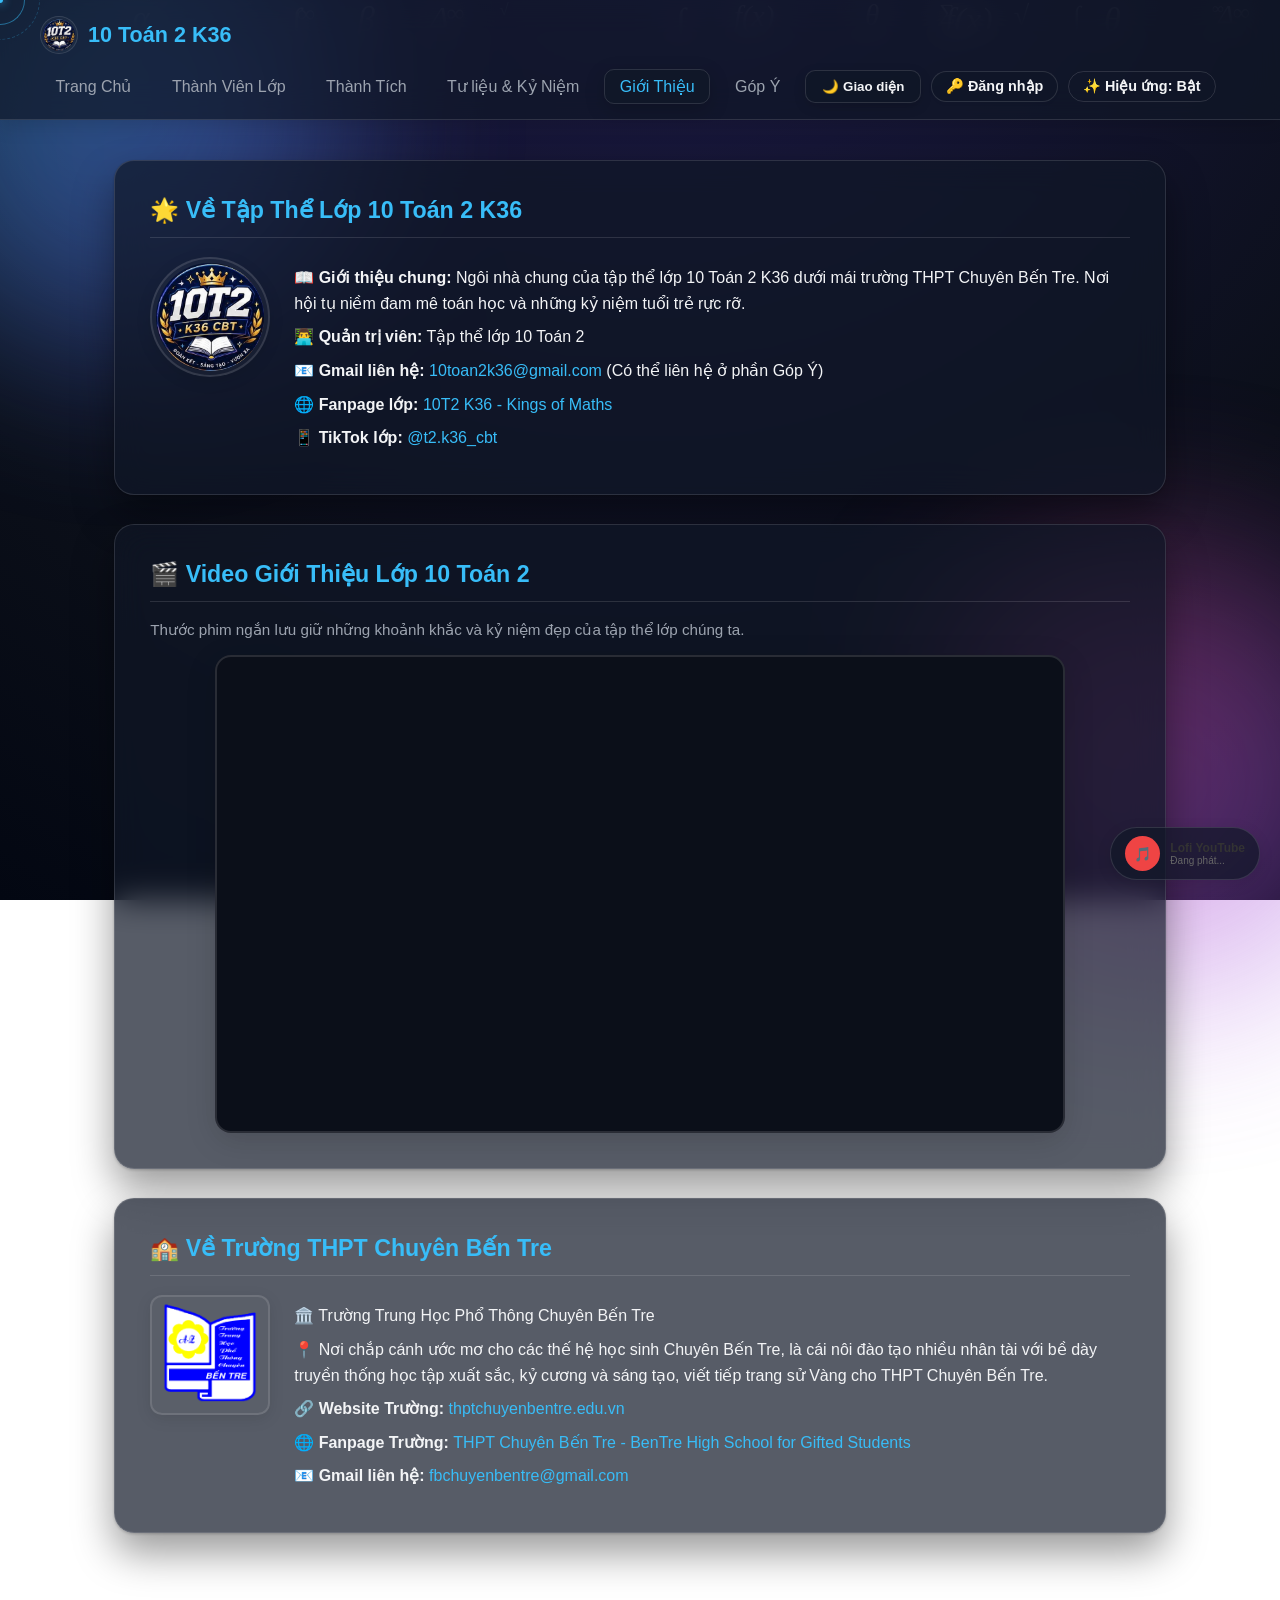
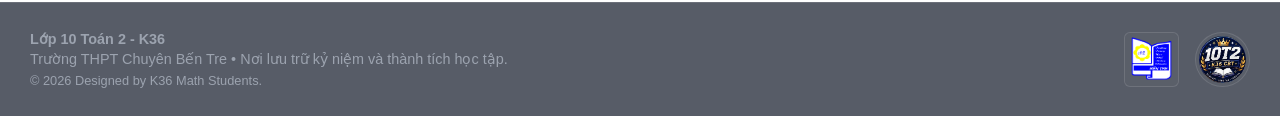
==== commit d2aba040: "updated" ====
--- a/about.html
+++ b/about.html
@@ -512,48 +512,79 @@
         if (document.body.classList.contains('fx-disabled')) return;
     }, true);
 </script>
+
 <div id="music-widget" style="position: fixed; bottom: 20px; right: 20px; z-index: 9999; background: var(--card-bg, #ffffff); padding: 8px 14px; border-radius: 30px; box-shadow: 0 4px 15px rgba(0,0,0,0.1); display: flex; align-items: center; gap: 10px; border: 1px solid var(--border, #eaeaea);">
-    <audio id="bg-music" loop preload="none">
-        <source src="music/music.mp3" type="audio/mpeg">
-    </audio>
-    <button id="music-toggle-btn" onclick="toggleMusic()" style="background: #ef4444; border: none; color: white; width: 35px; height: 35px; border-radius: 50%; cursor: pointer; display: flex; align-items: center; justify-content: center; font-size: 14px; transition: 0.2s;">
+    
+    
+    <div id="youtube-player-container" style="display: none;"></div>
+
+    
+    <button id="music-toggle-btn" onclick="toggleYouTubeMusic()" style="background: #ef4444; border: none; color: white; width: 35px; height: 35px; border-radius: 50%; cursor: pointer; display: flex; align-items: center; justify-content: center; font-size: 14px; transition: 0.2s;">
         🎵
     </button>
+    
     <div style="display: flex; flex-direction: column;">
-        <span style="font-size: 12px; font-weight: 600; color: var(--text-color, #333);">Nhạc: </span>
-        <span id="music-status" style="font-size: 10px; color: #666;">Bật</span>
+        <span style="font-size: 12px; font-weight: 600; color: var(--text-color, #333);">Lofi YouTube</span>
+        <span id="music-status" style="font-size: 10px; color: #666;">Đang phát...</span>
     </div>
 </div>
+
+
+<script src="https://www.youtube.com/iframe_api"></script>
+
 <script>
-    const audio = document.getElementById('bg-music');
+    let player;
     const btn = document.getElementById('music-toggle-btn');
     const statusText = document.getElementById('music-status');
-    audio.volume = 0.3;
-    const musicState = localStorage.getItem('isMusicPlaying');
-    if (musicState === null || musicState === 'true') {
-        audio.play().then(() => {
+    const youtubeVideoId = '9kzE8isXlQY'; 
+
+    function onYouTubeIframeAPIReady() {
+        player = new YT.Player('youtube-player-container', {
+            height: '0',
+            width: '0',
+            videoId: youtubeVideoId,
+            playerVars: {
+                'autoplay': 1, 
+                'loop': 1,
+                'playlist': youtubeVideoId
+            },
+            events: {
+                'onReady': onPlayerReady
+            }
+        });
+    }
+
+    function onPlayerReady(event) {
+        player.setVolume(30);
+
+        
+        const musicState = localStorage.getItem('isYoutubeMusicPlaying');
+        if (musicState === null || musicState === 'true') {
+            player.playVideo();
             btn.style.background = '#ef4444';
             statusText.textContent = 'Đang phát...';
-            localStorage.setItem('isMusicPlaying', 'true');
-        }).catch(() => {
+            localStorage.setItem('isYoutubeMusicPlaying', 'true');
+        } else {
+            player.pauseVideo();
             btn.style.background = '#4f46e5';
-            statusText.textContent = 'Bấm để phát';
-        });
-    } else {
-        btn.style.background = '#4f46e5';
-        statusText.textContent = 'Đang tắt';
+            statusText.textContent = 'Đang tắt';
+        }
     }
-    function toggleMusic() {
-        if (audio.paused) {
-            audio.play();
-            btn.style.background = '#ef4444'; 
+
+    function toggleYouTubeMusic() {
+        if (!player) return;
+        
+        const state = player.getPlayerState();
+        if (state === YT.PlayerState.PLAYING) {
+            player.pauseVideo();
+            btn.style.background = '#4f46e5';
+            statusText.textContent = 'Đang tắt';
+            localStorage.setItem('isYoutubeMusicPlaying', 'false'); 
+        } else {
+            player.playVideo();
+            btn.style.background = '#ef4444';
             statusText.textContent = 'Đang phát...';
-            localStorage.setItem('isMusicPlaying', 'true');
-        } else {
-            audio.pause();
-            btn.style.background = '#4f46e5'; 
-            statusText.textContent = 'Đang tắt';
-            localStorage.setItem('isMusicPlaying', 'false');
+            localStorage.setItem('isYoutubeMusicPlaying', 'true'); 
         }
     }
 </script>
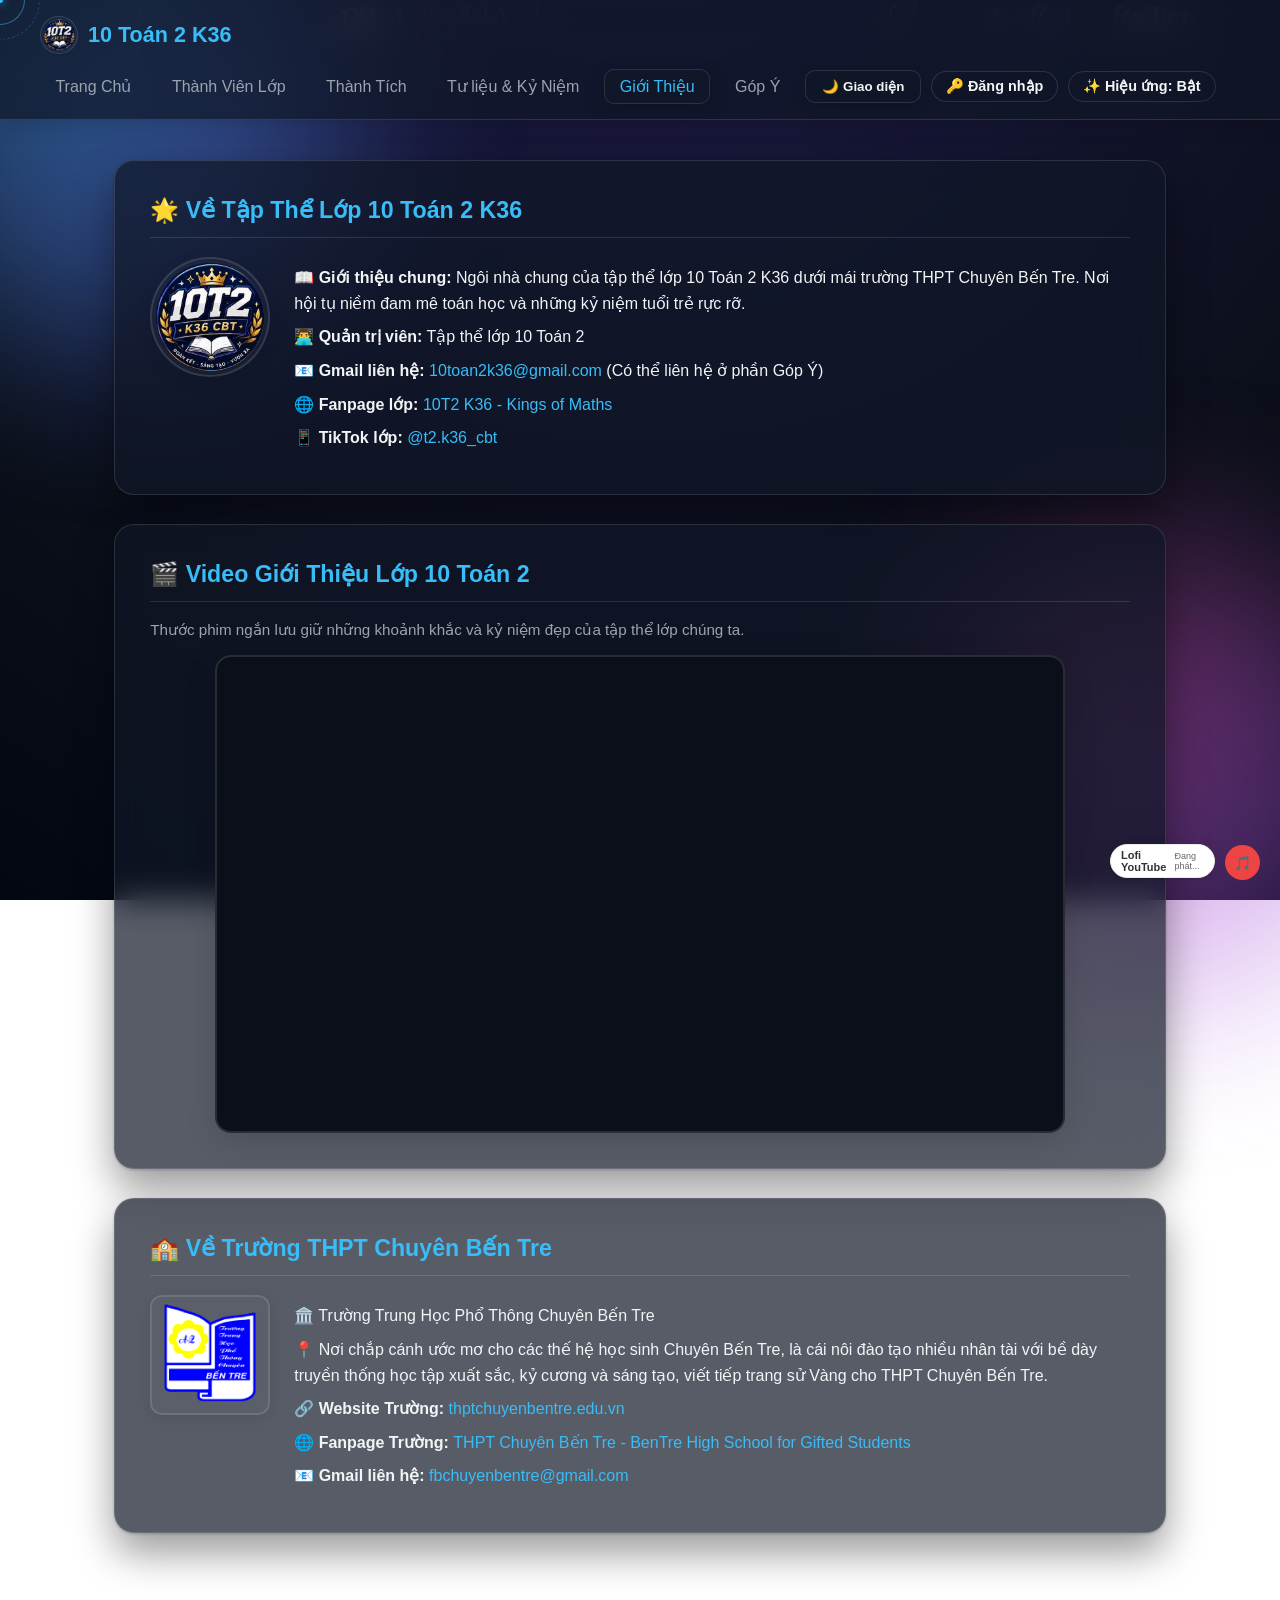
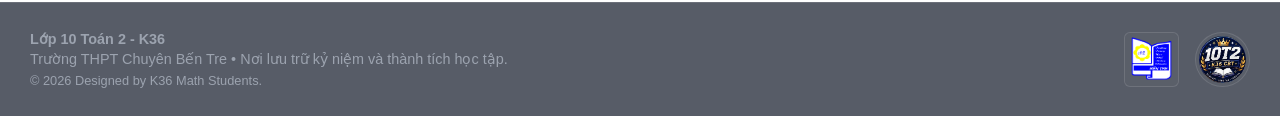
==== commit c254dbb7: "updated" ====
--- a/about.html
+++ b/about.html
@@ -513,24 +513,7 @@
     }, true);
 </script>
 
-<div id="music-widget" style="position: fixed; bottom: 20px; right: 20px; z-index: 9999; background: var(--card-bg, #ffffff); padding: 8px 14px; border-radius: 30px; box-shadow: 0 4px 15px rgba(0,0,0,0.1); display: flex; align-items: center; gap: 10px; border: 1px solid var(--border, #eaeaea);">
-    
-    
-    <div id="youtube-player-container" style="display: none;"></div>
-
-    
-    <button id="music-toggle-btn" onclick="toggleYouTubeMusic()" style="background: #ef4444; border: none; color: white; width: 35px; height: 35px; border-radius: 50%; cursor: pointer; display: flex; align-items: center; justify-content: center; font-size: 14px; transition: 0.2s;">
-        🎵
-    </button>
-    
-    <div style="display: flex; flex-direction: column;">
-        <span style="font-size: 12px; font-weight: 600; color: var(--text-color, #333);">Lofi YouTube</span>
-        <span id="music-status" style="font-size: 10px; color: #666;">Đang phát...</span>
-    </div>
-</div>
-
-
-<script src="https://www.youtube.com/iframe_api"></script>
+
 
 <script>
     let player;
@@ -588,5 +571,8 @@
         }
     }
 </script>
+    
+    <iframe src="music.html" style="position: fixed; bottom: 20px; right: 20px; width: 150px; height: 50px; border: none; z-index: 9999; background: transparent;" allow="autoplay"></iframe>
+
 </body>
 </html>
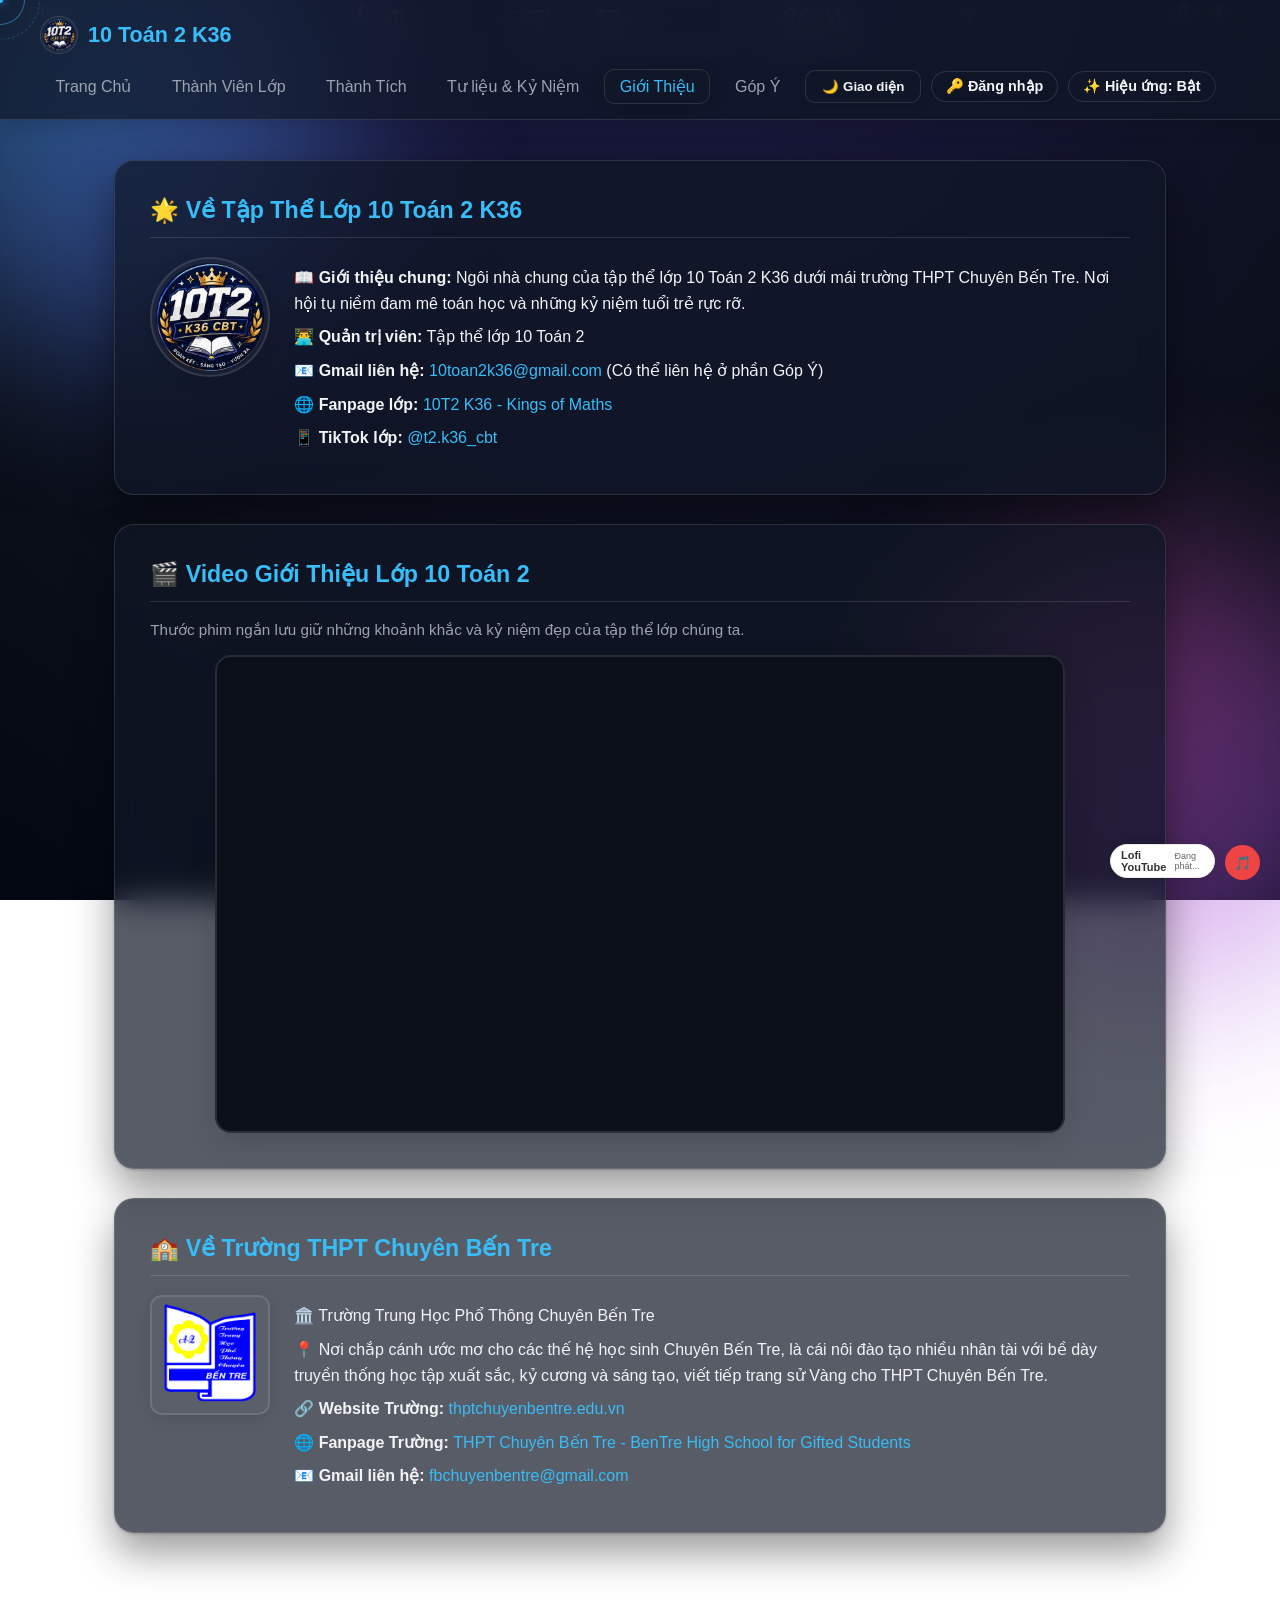
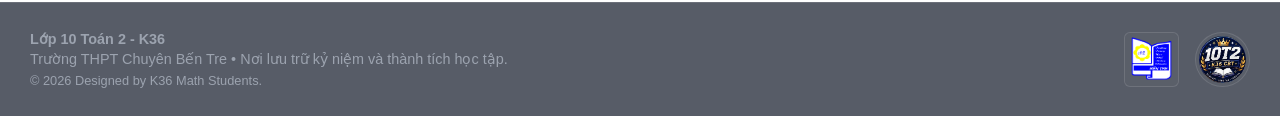
==== commit e347afcd: "updated" ====
--- a/about.html
+++ b/about.html
@@ -125,7 +125,7 @@
             border: 1px solid var(--border, #ddd);
             padding: 24px;
             border-radius: 16px;
-            max-width: 380px;
+            max-width: 420px;
             width: 100%;
             box-shadow: 0 10px 30px rgba(0,0,0,0.3);
             text-align: center;
@@ -296,6 +296,36 @@
             <img src="10_t2_logo.jpeg" alt="Logo 10 Toán 2 K36" title="Bấm để phóng to logo Lớp" class="class-logo" onclick="openLightbox('10_t2_logo.jpeg')">
         </div>
     </footer>
+
+    
+    <div id="terms-modal" class="custom-modal-overlay">
+        <div class="custom-modal-box" style="max-width: 520px; text-align: left;">
+            <div style="font-size: 1.5rem; text-align: center; margin-bottom: 5px;">📜</div>
+            <h3 style="color: var(--text-main); margin: 0 0 5px 0; font-size: 1.15rem; text-align: center;">Điều khoản và Quy định sử dụng</h3>
+            <p style="color: var(--text-muted); font-size: 0.85rem; text-align: center; margin-bottom: 12px;">Vui lòng cuộn xuống dưới cùng để mở khóa nút đồng ý.</p>
+            
+            <div id="index-terms-scroll" style="height: 200px; overflow-y: auto; border: 1px solid var(--border); padding: 12px; border-radius: 8px; background: var(--bg-main, #f9f9f9); font-size: 0.83rem; line-height: 1.45; color: var(--text-main); margin-bottom: 15px;">
+                <p><b>ĐIỀU KHOẢN VÀ QUY ĐỊNH ĐĂNG TẢI NỘI DUNG</b></p>
+                <p>Khi truy cập, sử dụng và đăng tải nội dung vào khu vực nội bộ của website 10 Toán 2 K36, thành viên đồng ý tuân thủ tuyệt đối các quy định về an toàn thông tin và văn hóa ứng xử trực tuyến. Cụ thể, các hành vi sau đây <b>bị nghiêm cấm tuyệt đối</b>:</p>
+                <br>
+                <p><b>1. Đăng tải nội dung trái pháp luật và thuần phong mỹ tục:</b> Phát tán, chia sẻ hoặc lưu trữ hình ảnh, video, tài liệu có nội dung bạo lực, đồi trụy, phản động, xuyên tạc lịch sử, vi phạm pháp luật nước Cộng hòa Xã hội Chủ nghĩa Việt Nam hoặc trái với đạo đức xã hội và thuần phong mỹ tục của người Việt Nam.</p>
+                <p><b>2. Xâm phạm quyền riêng tư và danh dự cá nhân:</b> Đăng tải hình ảnh, thông tin cá nhân, bài viết hoặc bình luận mang tính chất xúc phạm, lăng mạ, bôi nhọ danh dự, nhân phẩm của các thành viên trong lớp, thầy cô giáo hoặc bất kỳ cá nhân, tổ chức nào khác (bao gồm cả việc cố ý chia sẻ hình ảnh riêng tư khi chưa có sự đồng ý).</p>
+                <p><b>3. Vi phạm bản quyền sở hữu trí tuệ:</b> Đăng tải các tài liệu học tập, sách, đề thi, phần mềm hoặc các sản phẩm sáng tạo thuộc bản quyền của tác giả, tổ chức khác mà chưa có sự cho phép hoặc trích nguồn rõ ràng, gây ảnh hưởng tiêu cực đến bản quyền tác giả.</p>
+                <p><b>4. Phá hoại hệ thống và bảo mật website:</b> Cố ý thực hiện các hành vi xâm nhập trái phép, phá hoại mã nguồn, phát tán mã độc (virus, spyware), can thiệp vào cơ sở dữ liệu chung, hoặc lợi dụng quyền hạn sau khi đăng nhập để xóa, chỉnh sửa, làm sai lệch dữ liệu học tập và hình ảnh kỷ niệm của tập thể lớp.</p>
+                <p><b>5. Đăng tải thông tin sai lệch (Fake News):</b> Cố tình tạo ra, phát tán hoặc chia sẻ các thông tin giả mạo, sai sự thật liên quan đến hoạt động của lớp học, nhà trường hoặc cá nhân các thành viên nhằm mục đích gây hoang mang, hiểu lầm hoặc mất đoàn kết nội bộ.</p>
+                <p><b>6. Lạm dụng không gian chung:</b> Đăng tải các nội dung rác, spam quảng cáo thương mại, nội dung không liên quan đến mục đích học tập và lưu trữ kỷ niệm chung của tập thể 10 Toán 2.</p>
+                <br>
+                <p><b>Hình thức xử lý:</b> Bất kỳ thành viên nào vi phạm các điều khoản trên sẽ bị thu hồi quyền truy cập khu vực nội bộ ngay lập tức, gỡ bỏ toàn bộ nội dung vi phạm, đồng thời chịu hoàn toàn trách nhiệm trước tập thể lớp và nhà trường tùy theo mức độ vi phạm.</p>
+            </div>
+
+            <div style="display: flex; gap: 10px;">
+                <button onclick="closeTermsModal()" style="flex: 1; background: transparent; color: var(--text-main); border: 1px solid var(--border); padding: 10px; border-radius: 10px; font-weight: 600; cursor: pointer;">Hủy</button>
+                <button id="index-agree-btn" onclick="acceptIndexTerms()" disabled style="flex: 1; background: #ccc; color: #fff; border: none; padding: 10px; border-radius: 10px; font-weight: 600; cursor: not-allowed;">Tôi đã đọc và Đồng ý</button>
+            </div>
+        </div>
+    </div>
+
+    
     <div id="login-modal" class="custom-modal-overlay">
         <div class="custom-modal-box">
             <div style="font-size: 2rem; margin-bottom: 8px;">🔐</div>
@@ -309,6 +339,8 @@
             </div>
         </div>
     </div>
+
+    
     <div id="logout-modal" class="custom-modal-overlay">
         <div class="custom-modal-box">
             <div style="font-size: 2rem; margin-bottom: 8px;">⚠️</div>
@@ -320,9 +352,11 @@
             </div>
         </div>
     </div>
+
     <div id="lightbox-modal" onclick="closeLightbox()">
         <img id="lightbox-img" src="" alt="Phóng to ảnh">
     </div>
+
     <script>
         const CORRECT_PASS = "10toan2k36";
         window.addEventListener('DOMContentLoaded', () => {
@@ -332,19 +366,57 @@
                 updateAuthButtonState(false);
             }
         });
+
         function handleAuthNavAction() {
             if (localStorage.getItem('class_unlocked') === 'true') {
                 document.getElementById('logout-modal').style.display = 'flex';
             } else {
-                document.getElementById('modal-pass-input').value = '';
-                document.getElementById('modal-err').style.display = 'none';
-                document.getElementById('login-modal').style.display = 'flex';
-                setTimeout(() => document.getElementById('modal-pass-input').focus(), 100);
+                
+                const modal = document.getElementById('terms-modal');
+                const scrollBox = document.getElementById('index-terms-scroll');
+                const agreeBtn = document.getElementById('index-agree-btn');
+                
+                modal.style.display = 'flex';
+                if (scrollBox) scrollBox.scrollTop = 0;
+                if (agreeBtn) {
+                    agreeBtn.disabled = true;
+                    agreeBtn.style.background = '#ccc';
+                    agreeBtn.style.cursor = 'not-allowed';
+                }
             }
         }
+
+        
+        const indexScrollBox = document.getElementById('index-terms-scroll');
+        const indexAgreeBtn = document.getElementById('index-agree-btn');
+        if (indexScrollBox) {
+            indexScrollBox.addEventListener('scroll', () => {
+                const isAtBottom = indexScrollBox.scrollHeight - indexScrollBox.scrollTop <= indexScrollBox.clientHeight + 15;
+                if (isAtBottom && indexAgreeBtn) {
+                    indexAgreeBtn.disabled = false;
+                    indexAgreeBtn.style.background = 'var(--accent)';
+                    indexAgreeBtn.style.cursor = 'pointer';
+                }
+            });
+        }
+
+        function closeTermsModal() {
+            document.getElementById('terms-modal').style.display = 'none';
+        }
+
+        
+        function acceptIndexTerms() {
+            closeTermsModal();
+            document.getElementById('modal-pass-input').value = '';
+            document.getElementById('modal-err').style.display = 'none';
+            document.getElementById('login-modal').style.display = 'flex';
+            setTimeout(() => document.getElementById('modal-pass-input').focus(), 100);
+        }
+
         function closeLoginModal() {
             document.getElementById('login-modal').style.display = 'none';
         }
+
         function submitLogin() {
             const passVal = document.getElementById('modal-pass-input').value;
             if (passVal === CORRECT_PASS) {
@@ -356,14 +428,17 @@
                 document.getElementById('modal-err').style.display = 'block';
             }
         }
+
         function closeLogoutModal() {
             document.getElementById('logout-modal').style.display = 'none';
         }
+
         function confirmLogout() {
             localStorage.removeItem('class_unlocked');
             updateAuthButtonState(false);
             location.reload();
         }
+
         function updateAuthButtonState(isLoggedIn) {
             const btn = document.getElementById('auth-nav-btn');
             if (!btn) return;
@@ -375,13 +450,16 @@
                 btn.className = 'auth-nav-btn';
             }
         }
+
         function openLightbox(url) {
             document.getElementById('lightbox-img').src = url;
             document.getElementById('lightbox-modal').style.display = 'flex';
         }
+
         function closeLightbox() {
             document.getElementById('lightbox-modal').style.display = 'none';
         }
+
         const themeToggleBtn = document.getElementById('theme-toggle');
         const body = document.body;
         if (localStorage.getItem('theme') === 'light') {
@@ -512,9 +590,6 @@
         if (document.body.classList.contains('fx-disabled')) return;
     }, true);
 </script>
-
-
-
 <script>
     let player;
     const btn = document.getElementById('music-toggle-btn');
@@ -539,40 +614,35 @@
 
     function onPlayerReady(event) {
         player.setVolume(30);
-
-        
         const musicState = localStorage.getItem('isYoutubeMusicPlaying');
         if (musicState === null || musicState === 'true') {
             player.playVideo();
-            btn.style.background = '#ef4444';
-            statusText.textContent = 'Đang phát...';
+            if(btn) btn.style.background = '#ef4444';
+            if(statusText) statusText.textContent = 'Đang phát...';
             localStorage.setItem('isYoutubeMusicPlaying', 'true');
         } else {
             player.pauseVideo();
-            btn.style.background = '#4f46e5';
-            statusText.textContent = 'Đang tắt';
+            if(btn) btn.style.background = '#4f46e5';
+            if(statusText) statusText.textContent = 'Đang tắt';
         }
     }
 
     function toggleYouTubeMusic() {
         if (!player) return;
-        
         const state = player.getPlayerState();
         if (state === YT.PlayerState.PLAYING) {
             player.pauseVideo();
-            btn.style.background = '#4f46e5';
-            statusText.textContent = 'Đang tắt';
+            if(btn) btn.style.background = '#4f46e5';
+            if(statusText) statusText.textContent = 'Đang tắt';
             localStorage.setItem('isYoutubeMusicPlaying', 'false'); 
         } else {
             player.playVideo();
-            btn.style.background = '#ef4444';
-            statusText.textContent = 'Đang phát...';
+            if(btn) btn.style.background = '#ef4444';
+            if(statusText) statusText.textContent = 'Đang phát...';
             localStorage.setItem('isYoutubeMusicPlaying', 'true'); 
         }
     }
 </script>
-    
     <iframe src="music.html" style="position: fixed; bottom: 20px; right: 20px; width: 150px; height: 50px; border: none; z-index: 9999; background: transparent;" allow="autoplay"></iframe>
-
 </body>
 </html>
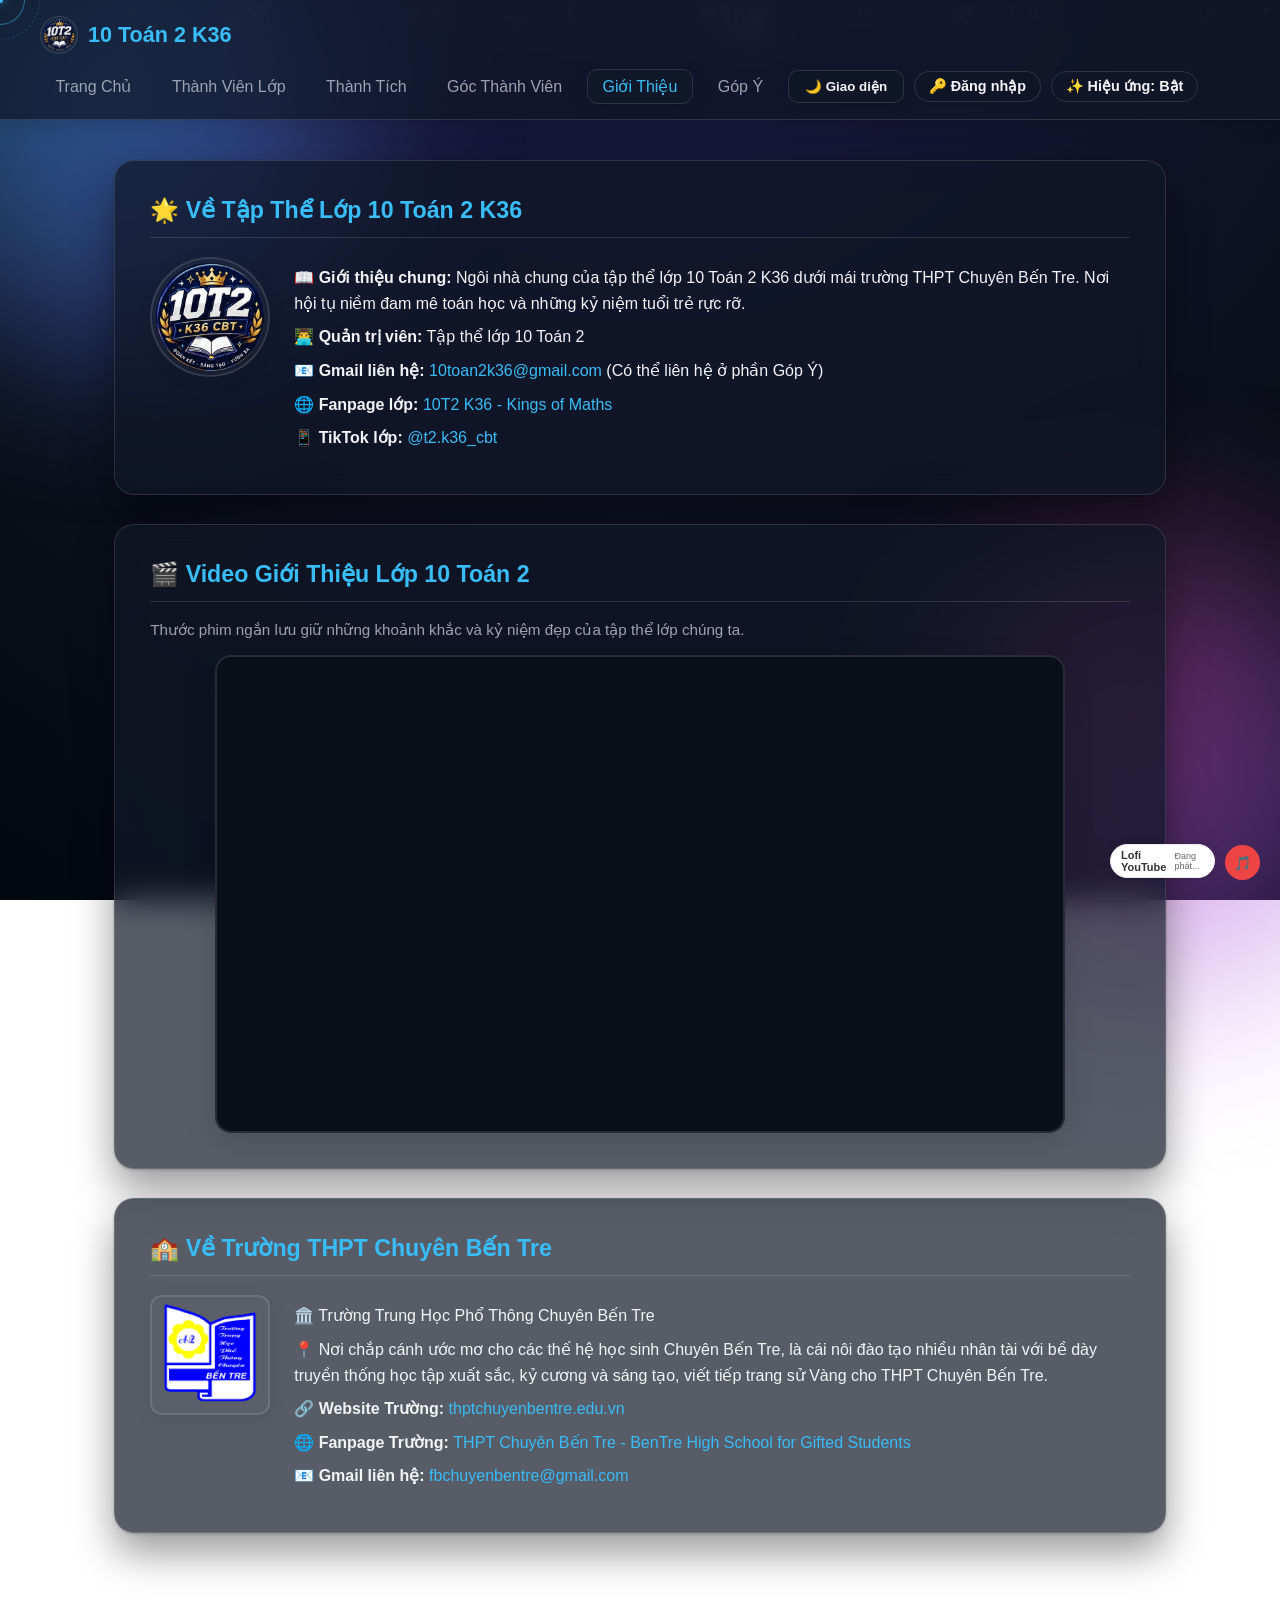
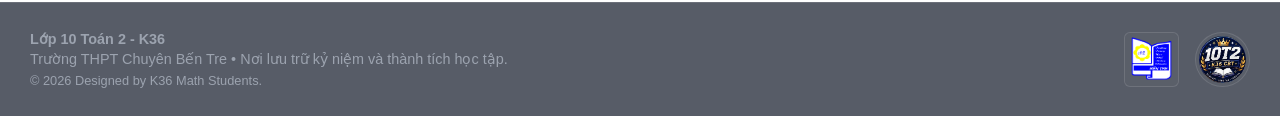
==== commit 82d5f4f1: "updated" ====
--- a/about.html
+++ b/about.html
@@ -236,7 +236,7 @@
             <li><a href="index.html">Trang Chủ</a></li>
             <li><a href="members.html">Thành Viên Lớp</a></li>
             <li><a href="achievements.html">Thành Tích</a></li>
-            <li><a href="gallery.html">Tư liệu & Kỷ Niệm</a></li>
+            <li><a href="gallery.html">Góc Thành Viên</a></li>
             <li><a href="about.html" class="active">Giới Thiệu</a></li>
             <li><a href="feedback.html">Góp Ý</a></li>
             <li><button id="theme-toggle" class="theme-btn">🌙 Giao diện</button></li>
